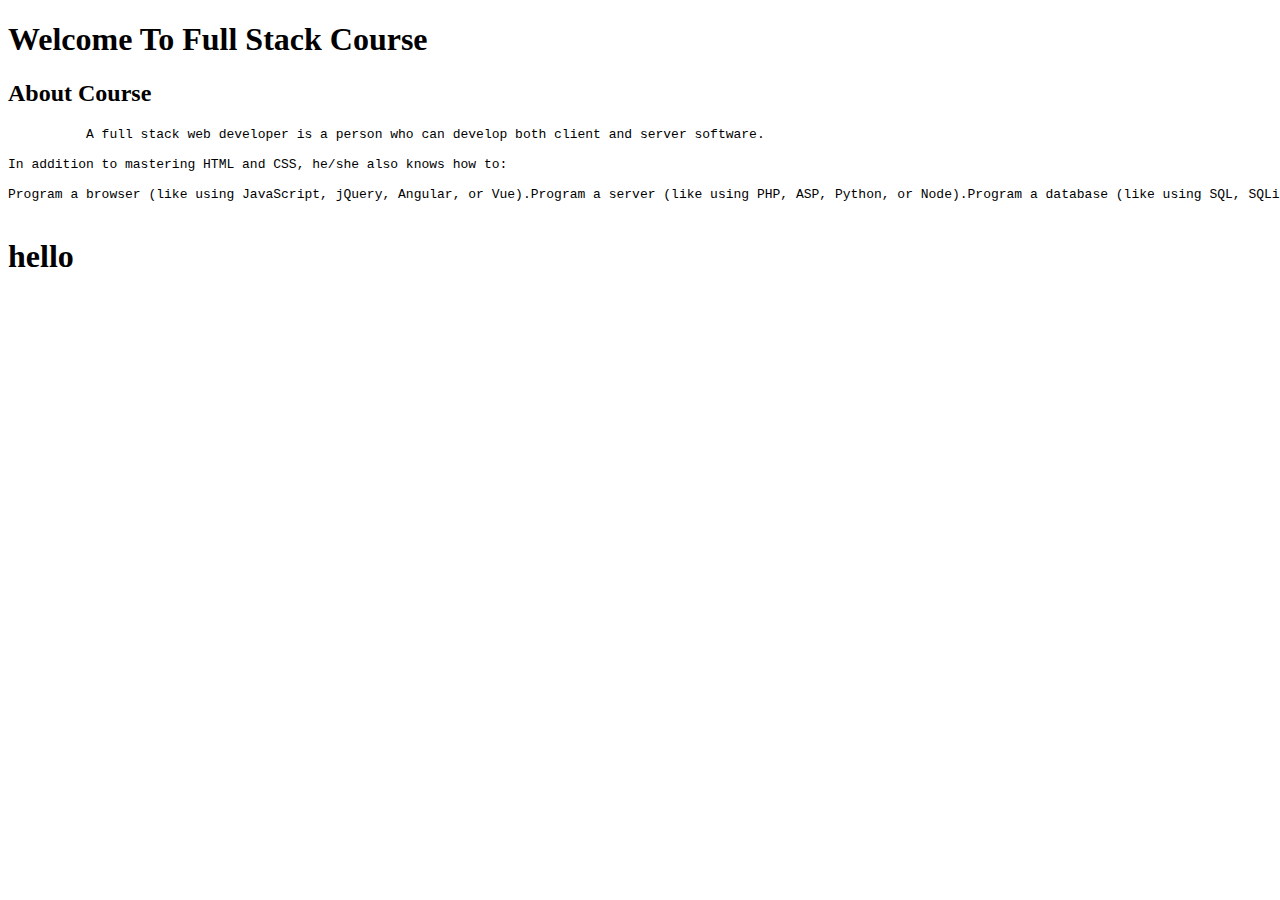
==== index.html @ 0ce8bbce "edited" ====
<!DOCTYPE html>
<html lang="en">
<head>
    <meta charset="UTF-8">
    <meta http-equiv="X-UA-Compatible" content="IE=edge">
    <meta name="viewport" content="width=device-width, initial-scale=1.0">
    <title>Assignment3</title>
</head>
<body>
    <h1>
        Welcome To Full Stack Course
    </h1>
    <h2>About Course</h2>
    <pre>
          A full stack web developer is a person who can develop both client and server software.

In addition to mastering HTML and CSS, he/she also knows how to:

Program a browser (like using JavaScript, jQuery, Angular, or Vue).Program a server (like using PHP, ASP, Python, or Node).Program a database (like using SQL, SQLite, or MongoDB)
    </pre>
    <h1>hello</h1>



    
</body>
</html>
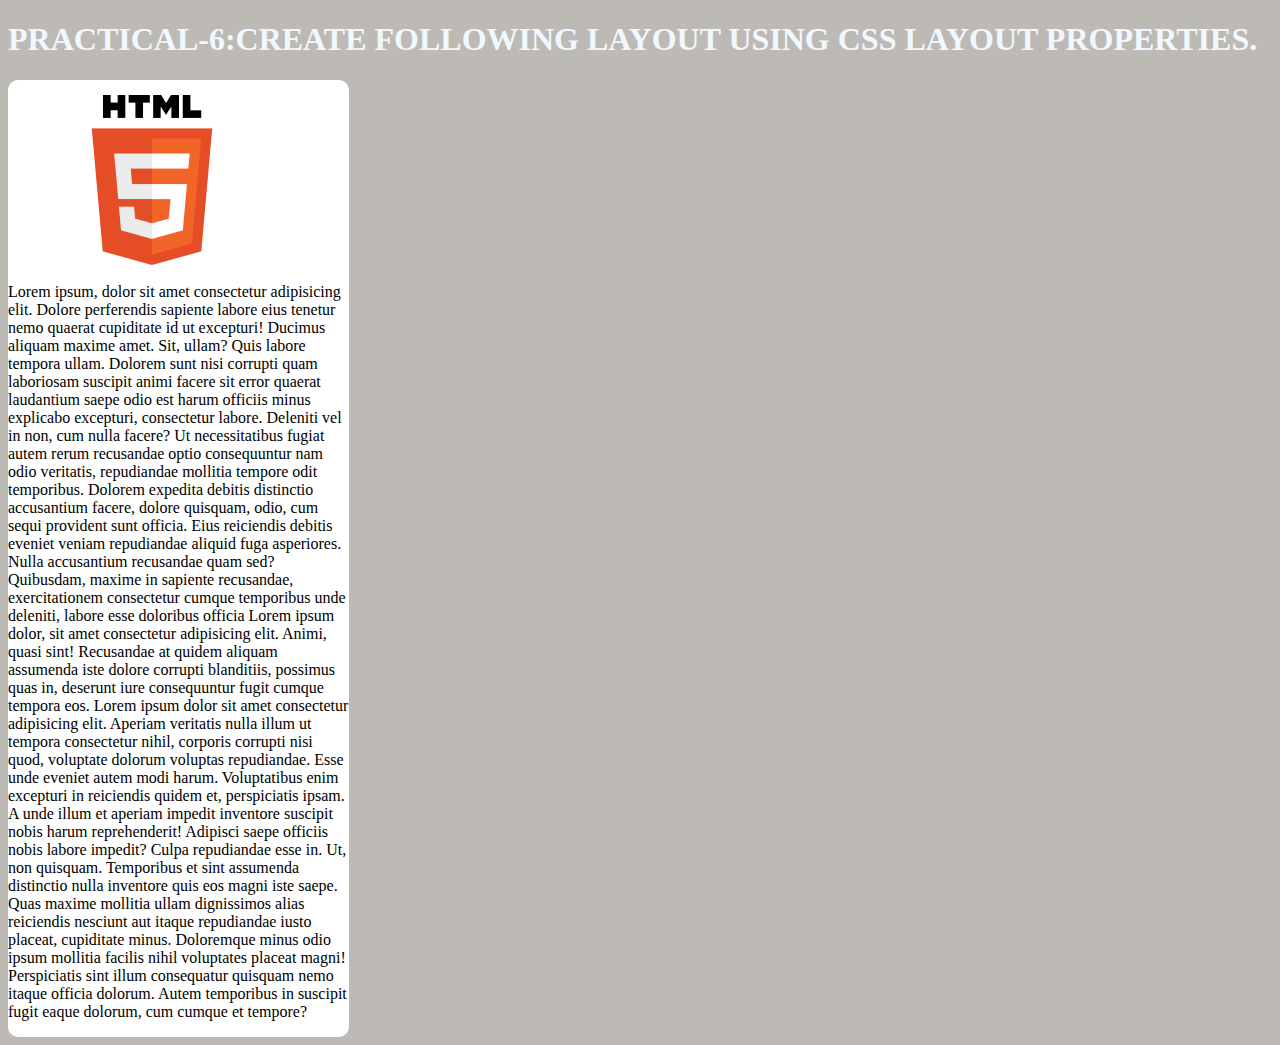
==== commit 87058029: "just a sample" ====
--- a/index.html
+++ b/index.html
@@ -4,24 +4,25 @@
     <meta charset="UTF-8">
     <meta http-equiv="X-UA-Compatible" content="IE=edge">
     <meta name="viewport" content="width=device-width, initial-scale=1.0">
-    <title>Assignment3</title>
+    <title>Assignment-6</title>
+    <link rel="stylesheet" href="index.css">
 </head>
-<body>
-    <h1>
-        Welcome To Full Stack Course
-    </h1>
-    <h2>About Course</h2>
-    <pre>
-          A full stack web developer is a person who can develop both client and server software.
+<body class="body">
+    <h1>PRACTICAL-6:CREATE FOLLOWING LAYOUT USING CSS LAYOUT PROPERTIES.</h1>
+    <div class="box1">
+        <img src="htmliamge1.png" alt="">
+        <p>Lorem ipsum, dolor sit amet consectetur adipisicing elit. Dolore perferendis sapiente labore eius tenetur nemo quaerat cupiditate id ut excepturi! Ducimus aliquam maxime amet. Sit, ullam? Quis labore tempora ullam.
+        Dolorem sunt nisi corrupti quam laboriosam suscipit animi facere sit error quaerat laudantium saepe odio est harum officiis minus explicabo excepturi, consectetur labore. Deleniti vel in non, cum nulla facere?
+        Ut necessitatibus fugiat autem rerum recusandae optio consequuntur nam odio veritatis, repudiandae mollitia tempore odit temporibus. Dolorem expedita debitis distinctio accusantium facere, dolore quisquam, odio, cum sequi provident sunt officia.
+        Eius reiciendis debitis eveniet veniam repudiandae aliquid fuga asperiores. Nulla accusantium recusandae quam sed? Quibusdam, maxime in sapiente recusandae, exercitationem consectetur cumque temporibus unde deleniti, labore esse doloribus officia </illo>
+        Lorem ipsum dolor, sit amet consectetur adipisicing elit. Animi, quasi sint! Recusandae at quidem aliquam assumenda iste dolore corrupti blanditiis, possimus quas in, deserunt iure consequuntur fugit cumque tempora eos.
+        Lorem ipsum dolor sit amet consectetur adipisicing elit. Aperiam veritatis nulla illum ut tempora consectetur nihil, corporis corrupti nisi quod, voluptate dolorum voluptas repudiandae. Esse unde eveniet autem modi harum.
+        Voluptatibus enim excepturi in reiciendis quidem et, perspiciatis ipsam. A unde illum et aperiam impedit inventore suscipit nobis harum reprehenderit! Adipisci saepe officiis nobis labore impedit? Culpa repudiandae esse in.
+        Ut, non quisquam. Temporibus et sint assumenda distinctio nulla inventore quis eos magni iste saepe. Quas maxime mollitia ullam dignissimos alias reiciendis nesciunt aut itaque repudiandae iusto placeat, cupiditate minus.
+        Doloremque minus odio ipsum mollitia facilis nihil voluptates placeat magni! Perspiciatis sint illum consequatur quisquam nemo itaque officia dolorum. Autem temporibus in suscipit fugit eaque dolorum, cum cumque et tempore?
+       </p>
 
-In addition to mastering HTML and CSS, he/she also knows how to:
-
-Program a browser (like using JavaScript, jQuery, Angular, or Vue).Program a server (like using PHP, ASP, Python, or Node).Program a database (like using SQL, SQLite, or MongoDB)
-    </pre>
-    <h1>hello</h1>
-
-
-
+    </div>
     
 </body>
 </html>--- a/index.css
+++ b/index.css
@@ -0,0 +1,15 @@
+.body{
+    background-color: rgba(182, 178, 174, 0.897);
+    color: aliceblue;
+}
+.box1{
+    background-color: white;
+    width: 27%;
+    color: black;
+    border-radius: 10px;
+    height: 20%;
+    overflow: scroll;
+}
+img{
+    margin: 15px 50px -2px 59px;
+}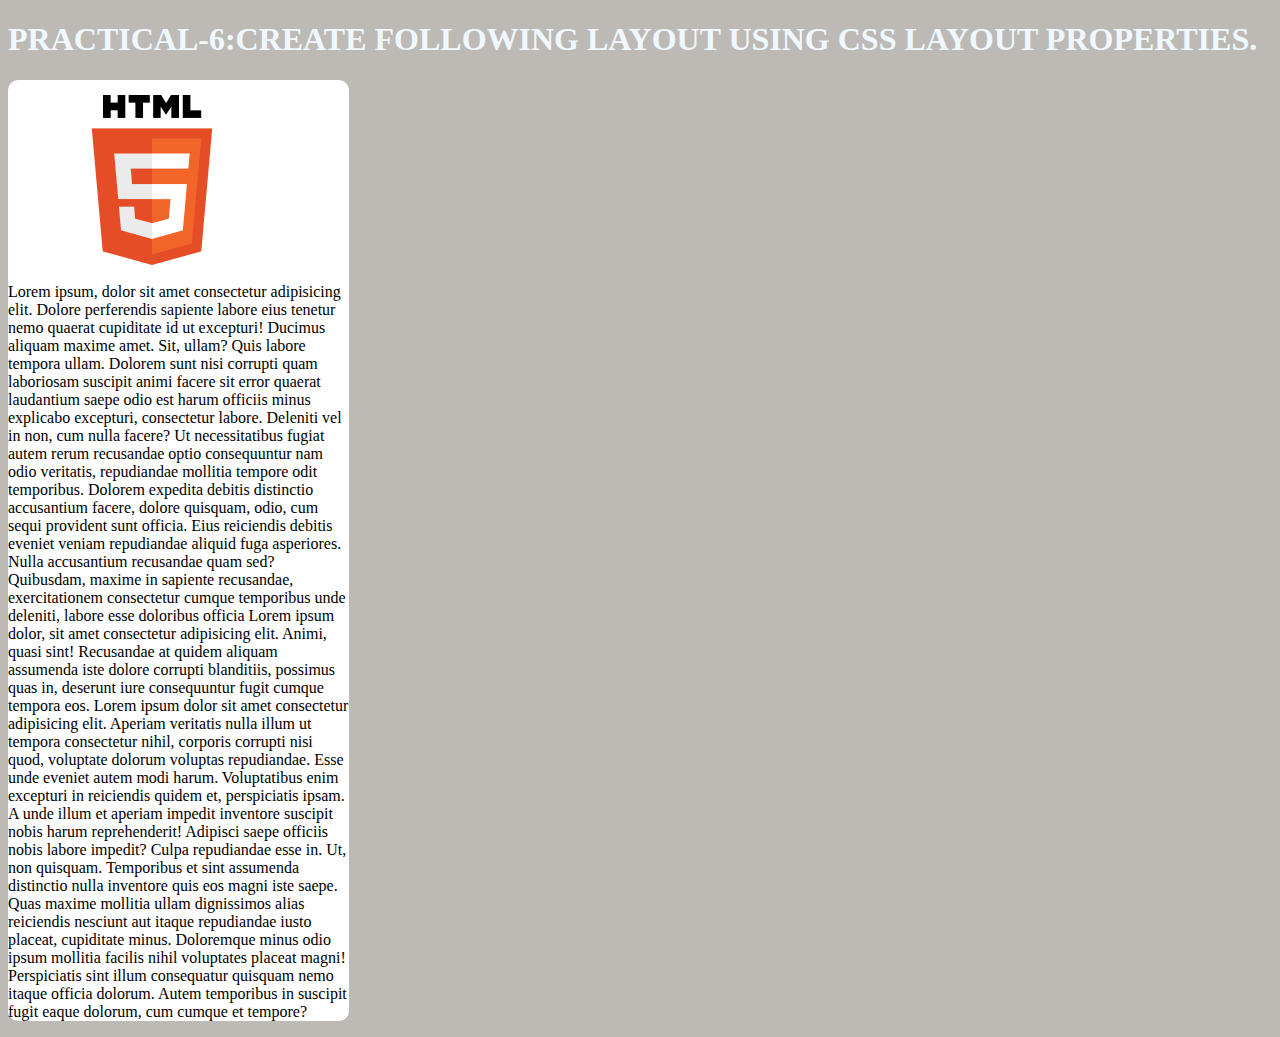
==== commit e7fa4fcc: "edited" ====
--- a/index.html
+++ b/index.html
@@ -5,7 +5,22 @@
     <meta http-equiv="X-UA-Compatible" content="IE=edge">
     <meta name="viewport" content="width=device-width, initial-scale=1.0">
     <title>Assignment-6</title>
-    <link rel="stylesheet" href="index.css">
+    <style>
+        .body{
+    background-color: rgba(182, 178, 174, 0.897);
+    color: aliceblue;
+}
+.box1{
+    background-color: white;
+    width: 27%;
+    color: black;
+    border-radius: 10px;
+    height: 20%;
+}
+img{
+    margin: 15px 50px -2px 59px;
+}
+    </style>
 </head>
 <body class="body">
     <h1>PRACTICAL-6:CREATE FOLLOWING LAYOUT USING CSS LAYOUT PROPERTIES.</h1>
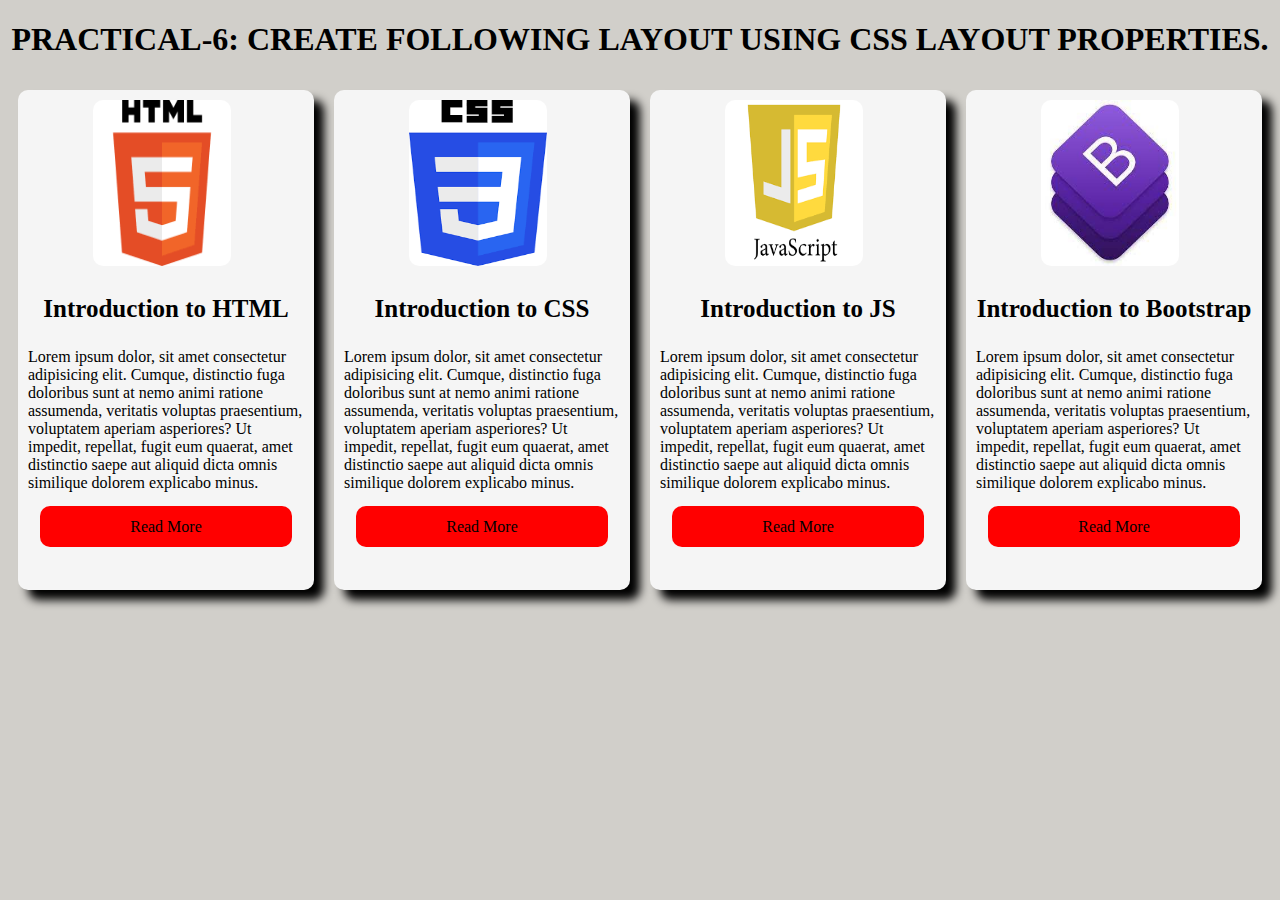
==== commit 99f73f1c: "final commit" ====
--- a/index.html
+++ b/index.html
@@ -1,43 +1,133 @@
 <!DOCTYPE html>
 <html lang="en">
-<head>
-    <meta charset="UTF-8">
-    <meta http-equiv="X-UA-Compatible" content="IE=edge">
-    <meta name="viewport" content="width=device-width, initial-scale=1.0">
-    <title>Assignment-6</title>
+  <head>
+    <meta charset="UTF-8" />
+    <meta http-equiv="X-UA-Compatible" content="IE=edge" />
+    <meta name="viewport" content="width=device-width, initial-scale=1.0" />
     <style>
-        .body{
-    background-color: rgba(182, 178, 174, 0.897);
-    color: aliceblue;
-}
-.box1{
-    background-color: white;
-    width: 27%;
-    color: black;
-    border-radius: 10px;
-    height: 20%;
-}
-img{
-    margin: 15px 50px -2px 59px;
-}
+        body{
+           background-color: rgb(209, 207, 202);
+        }
+        h1{
+            text-align: center;
+            color: black;
+            
+        }
+        h3{
+          text-align: center;
+          color:black;
+          font-size: 25px;
+        }
+        
+        .container{
+            display:flex;
+        }
+        .box{
+            width:22%;
+           
+          padding:10px;
+          border-radius: 10px;
+          margin:10px;
+          padding-bottom:15px;
+          box-shadow: 10px 10px 10px #000;
+          background-color: whitesmoke;
+         /* border: 2px solid black;*/
+          
+           
+        }
+        .box h2{
+            text-align: center;
+        }
+        .box img{
+            width: 50%;
+            border-radius: 10px;
+            height: 35%;
+            margin: 0px 70px 0px 65px;
+        }
+        
+        
+        .btn{
+            text-align: center;
+            padding:10px;
+           
+        }
+        .btn a{
+            text-decoration: none;
+            color:black;
+             background-color: red;
+            border-radius: 10px;
+            padding-top:12px;
+            padding-left:90px;
+            padding-bottom: 12px;
+            padding-right:90px;
+
+        }
+        .btn a:hover{
+            background-color: blue;
+        }
     </style>
-</head>
-<body class="body">
-    <h1>PRACTICAL-6:CREATE FOLLOWING LAYOUT USING CSS LAYOUT PROPERTIES.</h1>
-    <div class="box1">
-        <img src="htmliamge1.png" alt="">
-        <p>Lorem ipsum, dolor sit amet consectetur adipisicing elit. Dolore perferendis sapiente labore eius tenetur nemo quaerat cupiditate id ut excepturi! Ducimus aliquam maxime amet. Sit, ullam? Quis labore tempora ullam.
-        Dolorem sunt nisi corrupti quam laboriosam suscipit animi facere sit error quaerat laudantium saepe odio est harum officiis minus explicabo excepturi, consectetur labore. Deleniti vel in non, cum nulla facere?
-        Ut necessitatibus fugiat autem rerum recusandae optio consequuntur nam odio veritatis, repudiandae mollitia tempore odit temporibus. Dolorem expedita debitis distinctio accusantium facere, dolore quisquam, odio, cum sequi provident sunt officia.
-        Eius reiciendis debitis eveniet veniam repudiandae aliquid fuga asperiores. Nulla accusantium recusandae quam sed? Quibusdam, maxime in sapiente recusandae, exercitationem consectetur cumque temporibus unde deleniti, labore esse doloribus officia </illo>
-        Lorem ipsum dolor, sit amet consectetur adipisicing elit. Animi, quasi sint! Recusandae at quidem aliquam assumenda iste dolore corrupti blanditiis, possimus quas in, deserunt iure consequuntur fugit cumque tempora eos.
-        Lorem ipsum dolor sit amet consectetur adipisicing elit. Aperiam veritatis nulla illum ut tempora consectetur nihil, corporis corrupti nisi quod, voluptate dolorum voluptas repudiandae. Esse unde eveniet autem modi harum.
-        Voluptatibus enim excepturi in reiciendis quidem et, perspiciatis ipsam. A unde illum et aperiam impedit inventore suscipit nobis harum reprehenderit! Adipisci saepe officiis nobis labore impedit? Culpa repudiandae esse in.
-        Ut, non quisquam. Temporibus et sint assumenda distinctio nulla inventore quis eos magni iste saepe. Quas maxime mollitia ullam dignissimos alias reiciendis nesciunt aut itaque repudiandae iusto placeat, cupiditate minus.
-        Doloremque minus odio ipsum mollitia facilis nihil voluptates placeat magni! Perspiciatis sint illum consequatur quisquam nemo itaque officia dolorum. Autem temporibus in suscipit fugit eaque dolorum, cum cumque et tempore?
-       </p>
-
+    <title>creating cards</title>
+  </head>
+  <body>
+    <h1>PRACTICAL-6: CREATE FOLLOWING LAYOUT USING CSS LAYOUT PROPERTIES.</h1>
+    <div class="container">
+     
+      <div class="box" id="box1">
+          <img src="html.png" alt="">
+        <h3>Introduction to HTML</h3>
+        <p>
+          Lorem ipsum dolor, sit amet consectetur adipisicing elit. Cumque,
+          distinctio fuga doloribus sunt at nemo animi ratione assumenda,
+          veritatis voluptas praesentium, voluptatem aperiam asperiores? Ut
+          impedit, repellat, fugit eum quaerat, amet distinctio saepe aut
+          aliquid dicta omnis similique dolorem explicabo minus. 
+        </p>
+        <div class="btn">
+            <a href="https://pranchipandey.github.io/FullStack-Practicals/Practical5/aboutHtml.html">Read More</a>
+        </div>
+      </div>
+    <div class="box" id="box2">
+        <img src="css.png" alt="">
+        <h3>Introduction to CSS</h3>
+        <p>
+            Lorem ipsum dolor, sit amet consectetur adipisicing elit. Cumque,
+            distinctio fuga doloribus sunt at nemo animi ratione assumenda,
+            veritatis voluptas praesentium, voluptatem aperiam asperiores? Ut
+            impedit, repellat, fugit eum quaerat, amet distinctio saepe aut
+            aliquid dicta omnis similique dolorem explicabo minus.
+        </p>
+        <div class="btn">
+            <a href="https://pranchipandey.github.io/FullStack-Practicals/Practical5/aboutCss.html">Read More</a>
+        </div>
     </div>
-    
-</body>
-</html>+    <div class="box" id="box3">
+        <img src="js.png" alt="">
+        <h3>Introduction to JS</h3>
+        <p>
+            Lorem ipsum dolor, sit amet consectetur adipisicing elit. Cumque,
+            distinctio fuga doloribus sunt at nemo animi ratione assumenda,
+            veritatis voluptas praesentium, voluptatem aperiam asperiores? Ut
+            impedit, repellat, fugit eum quaerat, amet distinctio saepe aut
+            aliquid dicta omnis similique dolorem explicabo minus.
+        </p>
+        <div class="btn">
+            <a href="https://pranchipandey.github.io/FullStack-Practicals/Practical5/aboutJs.html">Read More</a>
+        </div>
+    </div>
+    <div class="box" id="box4">
+        <img src="bootstrap.jpg" alt="">
+        <h3>Introduction to Bootstrap</h3>
+        <p>
+            Lorem ipsum dolor, sit amet consectetur adipisicing elit. Cumque,
+            distinctio fuga doloribus sunt at nemo animi ratione assumenda,
+            veritatis voluptas praesentium, voluptatem aperiam asperiores? Ut
+            impedit, repellat, fugit eum quaerat, amet distinctio saepe aut
+            aliquid dicta omnis similique dolorem explicabo minus.
+        </p>
+        <div class="btn">
+            <a href="https://pranchipandey.github.io/FullStack-Practicals/Practical5/bootstrap.html">Read More</a>
+        </div>
+    </div>
+    </div>
+  </body>
+</html>
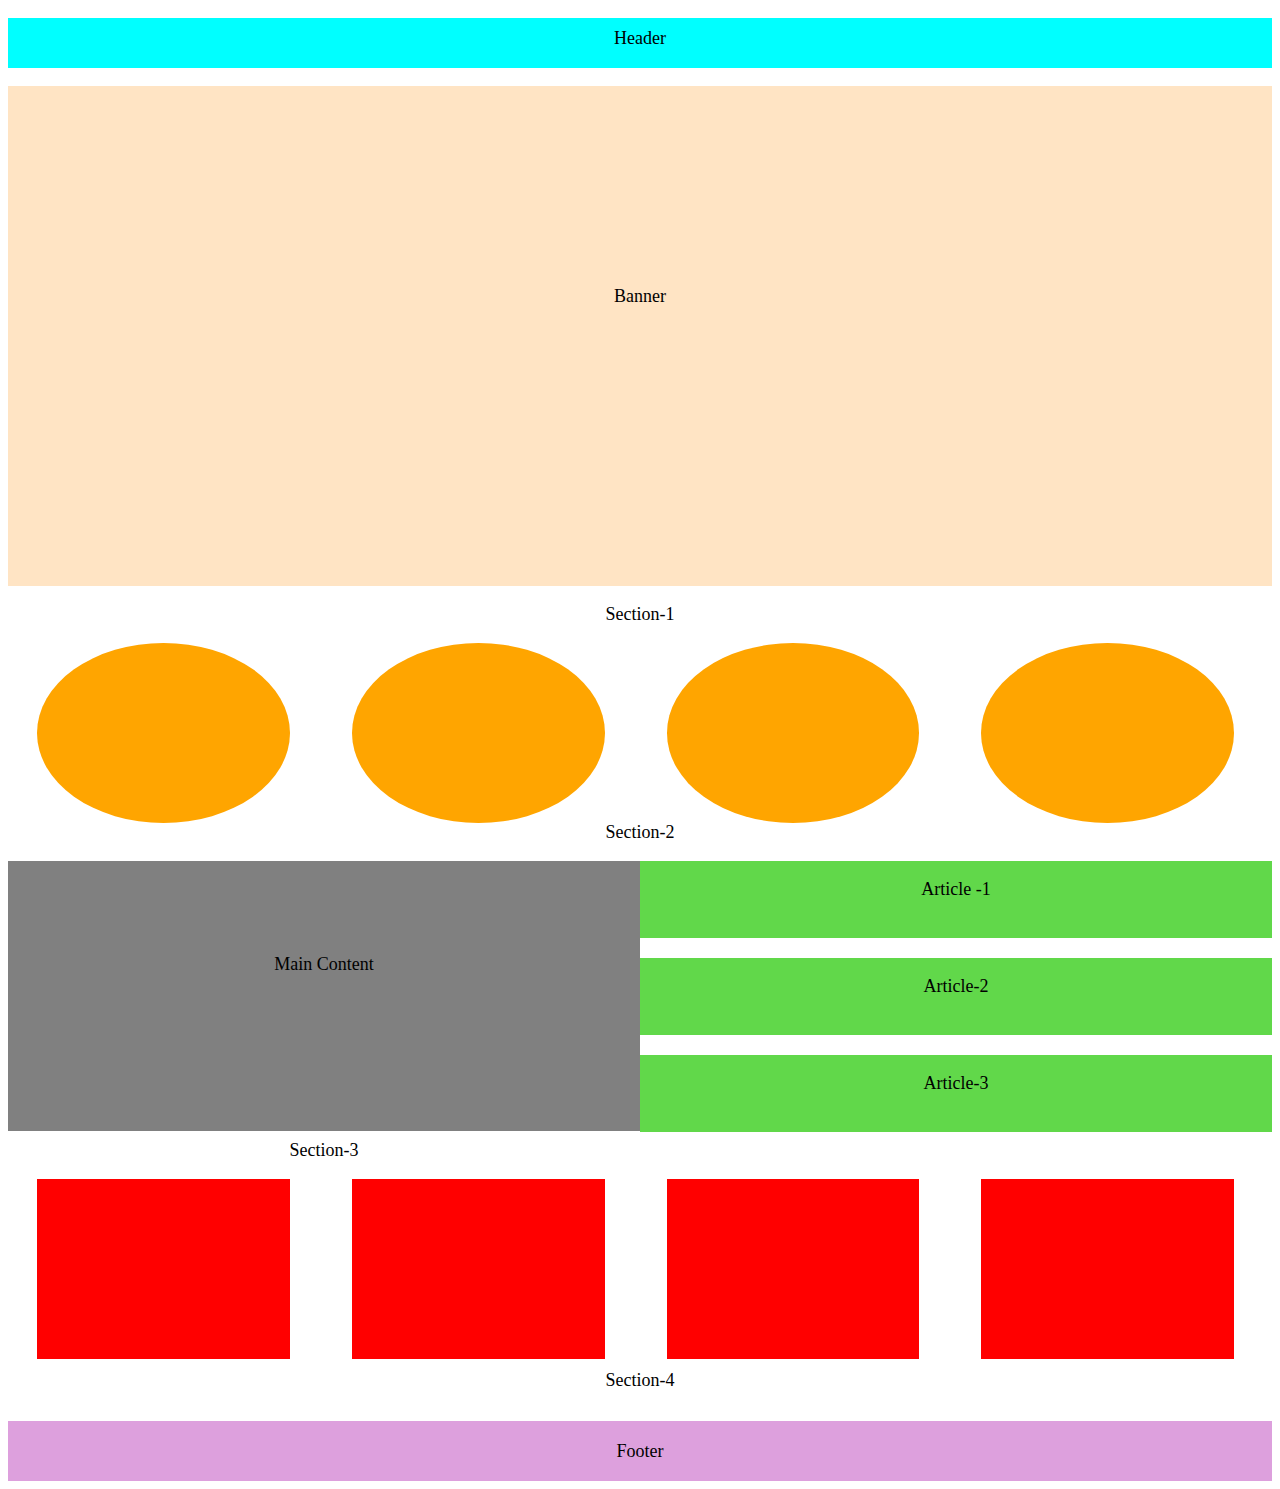
==== commit 94ef118a: "assignment-7" ====
--- a/index.html
+++ b/index.html
@@ -1,133 +1,165 @@
 <!DOCTYPE html>
-<html lang="en">
-  <head>
-    <meta charset="UTF-8" />
-    <meta http-equiv="X-UA-Compatible" content="IE=edge" />
-    <meta name="viewport" content="width=device-width, initial-scale=1.0" />
-    <style>
-        body{
-           background-color: rgb(209, 207, 202);
-        }
-        h1{
-            text-align: center;
-            color: black;
+<html>
+    <head>
+        <meta name="viewport" content="width=device-width, initial-scale=1.0">
+        <title>
+            practical-7
+        </title>
+        <style>
+            *k{margin: 0;padding: 0;border: 0;}
+            .header{
+                height: 50px;
+                width: auto;
+                background-color: aqua;
+                
+            }
+            .header p{
+                text-align: center;
+                vertical-align: middle;
+                padding-top: 10px;
+                font-size: large;
+            }
+            .banner{
+                height: 500px;
+                background-color: bisque;
+            }
+            .banner p{
+                font-size: large;
+                text-align: center;
+                vertical-align: middle;
+                padding-top: 200px;
+            }
+            .section-1{
+                
+                height: 200px; 
+            }
+            .section-1 p{
+                font-size: large;
+                text-align: center;
+                vertical-align: middle;
+                
+            }
+            .section-2{
+                width:auto;
+                height: 300px;
+                
+            }
+            .section-2 p{
+                font-size: large;
+                text-align: center;
+                vertical-align: middle;
+                
+            }
+            .section-3{
+                
+                height: 200px; 
+            }
+            .section-3 p{
+                font-size: large;
+                text-align: center;
+                vertical-align: middle;
+                
+            }
+           
+            .section p{
+                margin-top: 30px;
+                font-size: large;
+                text-align: center;
+                vertical-align: middle;
+                
+            }
+            .box{
+                height: 90%;
+                width:20%;
+                display: inline-block;
+                margin-left: 29px;
+                margin-right: 29px;
+                background-color:red;
+            }
+            .col{
+                height: 90%;
+                width:20%;
+                border-radius: 69%;
+                background-color:orange;
+                display: inline-block;
+                margin-left: 29px;
+                margin-right: 29px;
+                
+            }
+            .content{
+               
+                background-color: grey;
+                height: 90%;
+                width: 50%;
+                float: left;
+                
+            }
+            .content p{
+                font-size: large;
+                text-align: center;
+                vertical-align: middle;
+                padding-top: 75px;
+            }
+            .article{
+                
+                margin-bottom: 20px;
+                float: right;
+                height: 77px;
+                width: 50%;
+                background-color: rgb(97, 216, 74);
+            }
+            .footer{
+                height: 60px;
+                background-color: plum;
+            }
+            .footer p{
+                font-size: large;
+                text-align: center;
+                vertical-align: middle;
+                padding-top: 20px;
+            }
             
-        }
-        h3{
-          text-align: center;
-          color:black;
-          font-size: 25px;
-        }
-        
-        .container{
-            display:flex;
-        }
-        .box{
-            width:22%;
-           
-          padding:10px;
-          border-radius: 10px;
-          margin:10px;
-          padding-bottom:15px;
-          box-shadow: 10px 10px 10px #000;
-          background-color: whitesmoke;
-         /* border: 2px solid black;*/
-          
-           
-        }
-        .box h2{
-            text-align: center;
-        }
-        .box img{
-            width: 50%;
-            border-radius: 10px;
-            height: 35%;
-            margin: 0px 70px 0px 65px;
-        }
-        
-        
-        .btn{
-            text-align: center;
-            padding:10px;
-           
-        }
-        .btn a{
-            text-decoration: none;
-            color:black;
-             background-color: red;
-            border-radius: 10px;
-            padding-top:12px;
-            padding-left:90px;
-            padding-bottom: 12px;
-            padding-right:90px;
-
-        }
-        .btn a:hover{
-            background-color: blue;
-        }
-    </style>
-    <title>creating cards</title>
-  </head>
-  <body>
-    <h1>PRACTICAL-6: CREATE FOLLOWING LAYOUT USING CSS LAYOUT PROPERTIES.</h1>
-    <div class="container">
-     
-      <div class="box" id="box1">
-          <img src="html.png" alt="">
-        <h3>Introduction to HTML</h3>
-        <p>
-          Lorem ipsum dolor, sit amet consectetur adipisicing elit. Cumque,
-          distinctio fuga doloribus sunt at nemo animi ratione assumenda,
-          veritatis voluptas praesentium, voluptatem aperiam asperiores? Ut
-          impedit, repellat, fugit eum quaerat, amet distinctio saepe aut
-          aliquid dicta omnis similique dolorem explicabo minus. 
-        </p>
-        <div class="btn">
-            <a href="https://pranchipandey.github.io/FullStack-Practicals/Practical5/aboutHtml.html">Read More</a>
+            
+            
+        </style>
+    </head>
+    <body>
+        <div class="container">
+          <div class="header">
+              <p>Header</p></div>
+            <div class="banner">
+               <p>Banner</p>
+            </div>
+            <div class="section-1"> 
+              <p>Section-1</p>
+            
+                <div class="col"></div>
+                <div class="col"></div>
+                <div class="col"></div>
+                <div class="col"></div>
+              </div>
+              <div class="section-2"> 
+                <p>Section-2</p>
+                <div class="content"><p>Main Content</p></div>
+                <div class="article"><p>Article -1</p></div>
+                <div class="article"><p>Article-2</p></div>
+                <div class="article"><p>Article-3</p></div>
+            </div>
+            <div class="section-3"> 
+                <p>Section-3</p>
+              
+                  <div class="box"></div>
+                  <div class="box"></div>
+                  <div class="box"></div>
+                  <div class="box"></div>
+                </div>
+                
         </div>
-      </div>
-    <div class="box" id="box2">
-        <img src="css.png" alt="">
-        <h3>Introduction to CSS</h3>
-        <p>
-            Lorem ipsum dolor, sit amet consectetur adipisicing elit. Cumque,
-            distinctio fuga doloribus sunt at nemo animi ratione assumenda,
-            veritatis voluptas praesentium, voluptatem aperiam asperiores? Ut
-            impedit, repellat, fugit eum quaerat, amet distinctio saepe aut
-            aliquid dicta omnis similique dolorem explicabo minus.
-        </p>
-        <div class="btn">
-            <a href="https://pranchipandey.github.io/FullStack-Practicals/Practical5/aboutCss.html">Read More</a>
+        <div class="section">
+            <p>Section-4</p>
+            <div class="footer">
+                <p>Footer</p>
+            </div>
         </div>
-    </div>
-    <div class="box" id="box3">
-        <img src="js.png" alt="">
-        <h3>Introduction to JS</h3>
-        <p>
-            Lorem ipsum dolor, sit amet consectetur adipisicing elit. Cumque,
-            distinctio fuga doloribus sunt at nemo animi ratione assumenda,
-            veritatis voluptas praesentium, voluptatem aperiam asperiores? Ut
-            impedit, repellat, fugit eum quaerat, amet distinctio saepe aut
-            aliquid dicta omnis similique dolorem explicabo minus.
-        </p>
-        <div class="btn">
-            <a href="https://pranchipandey.github.io/FullStack-Practicals/Practical5/aboutJs.html">Read More</a>
-        </div>
-    </div>
-    <div class="box" id="box4">
-        <img src="bootstrap.jpg" alt="">
-        <h3>Introduction to Bootstrap</h3>
-        <p>
-            Lorem ipsum dolor, sit amet consectetur adipisicing elit. Cumque,
-            distinctio fuga doloribus sunt at nemo animi ratione assumenda,
-            veritatis voluptas praesentium, voluptatem aperiam asperiores? Ut
-            impedit, repellat, fugit eum quaerat, amet distinctio saepe aut
-            aliquid dicta omnis similique dolorem explicabo minus.
-        </p>
-        <div class="btn">
-            <a href="https://pranchipandey.github.io/FullStack-Practicals/Practical5/bootstrap.html">Read More</a>
-        </div>
-    </div>
-    </div>
-  </body>
-</html>
+    </body>
+</html>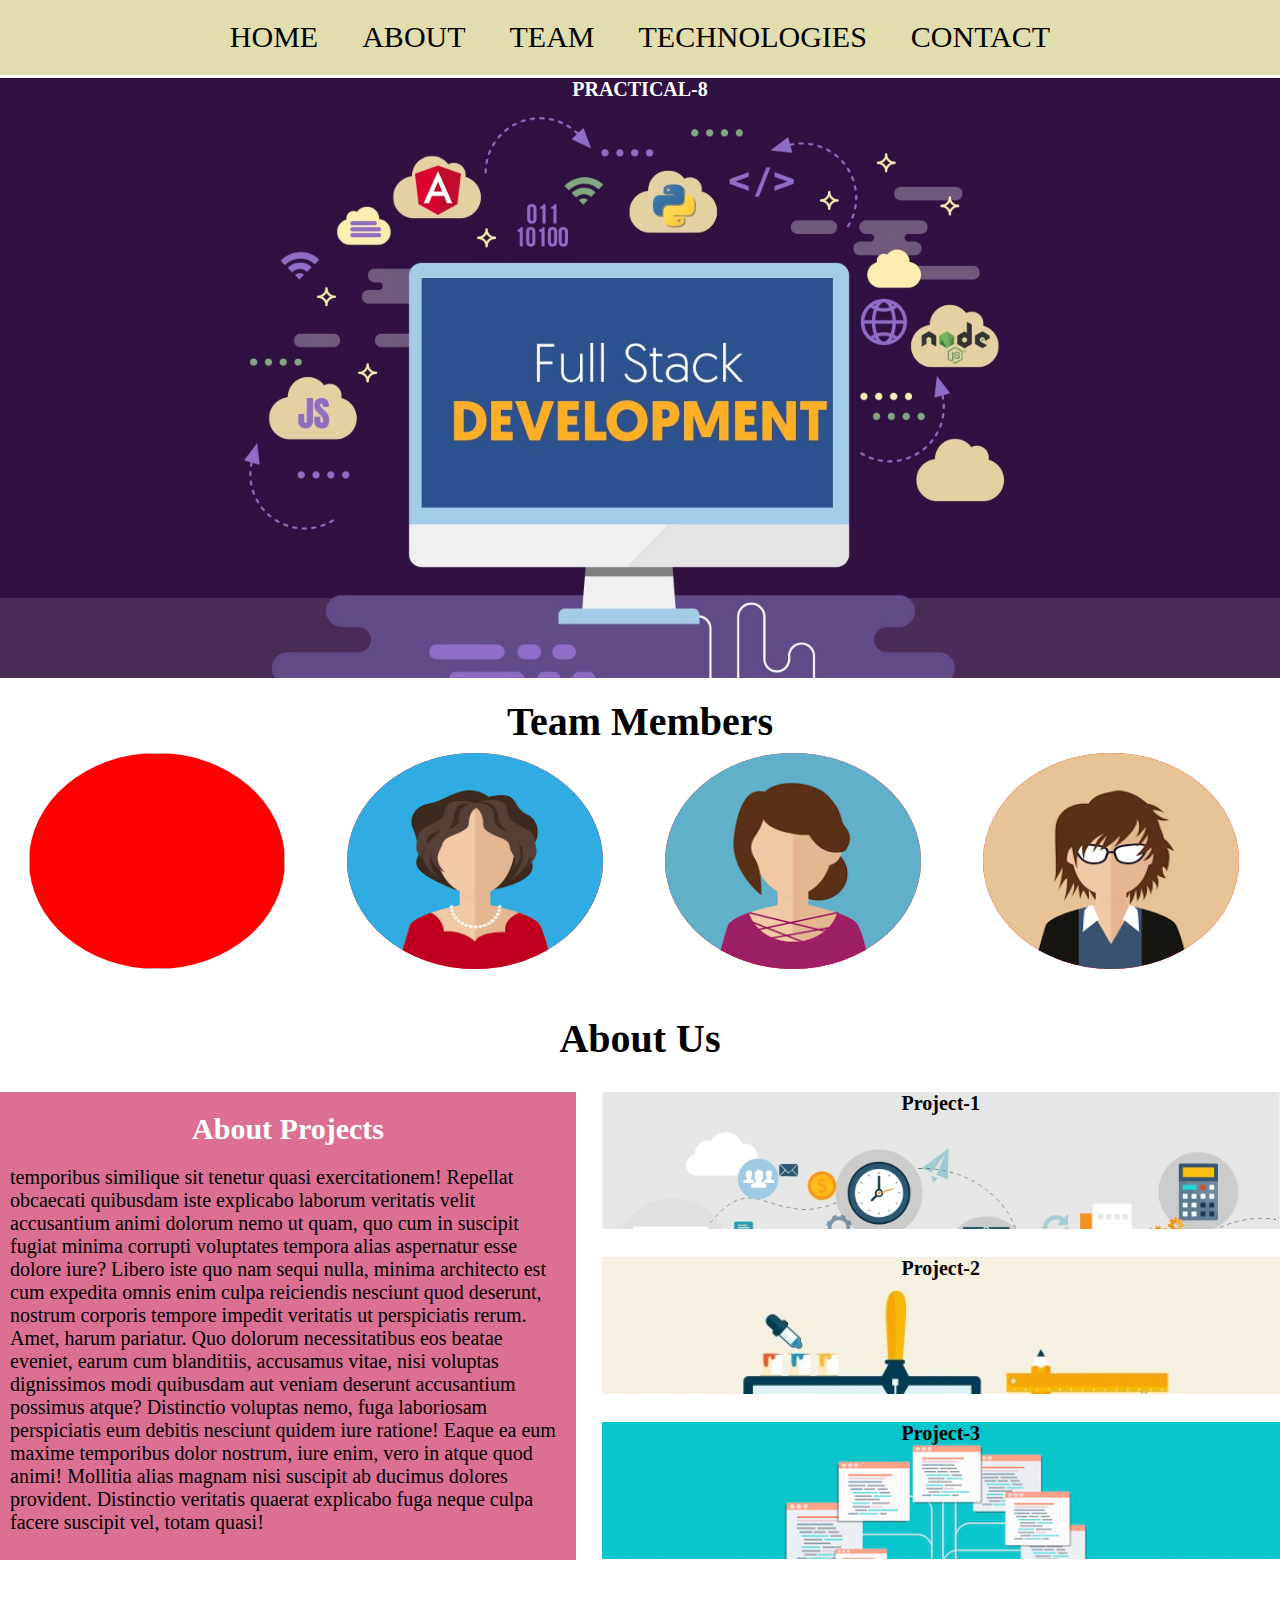
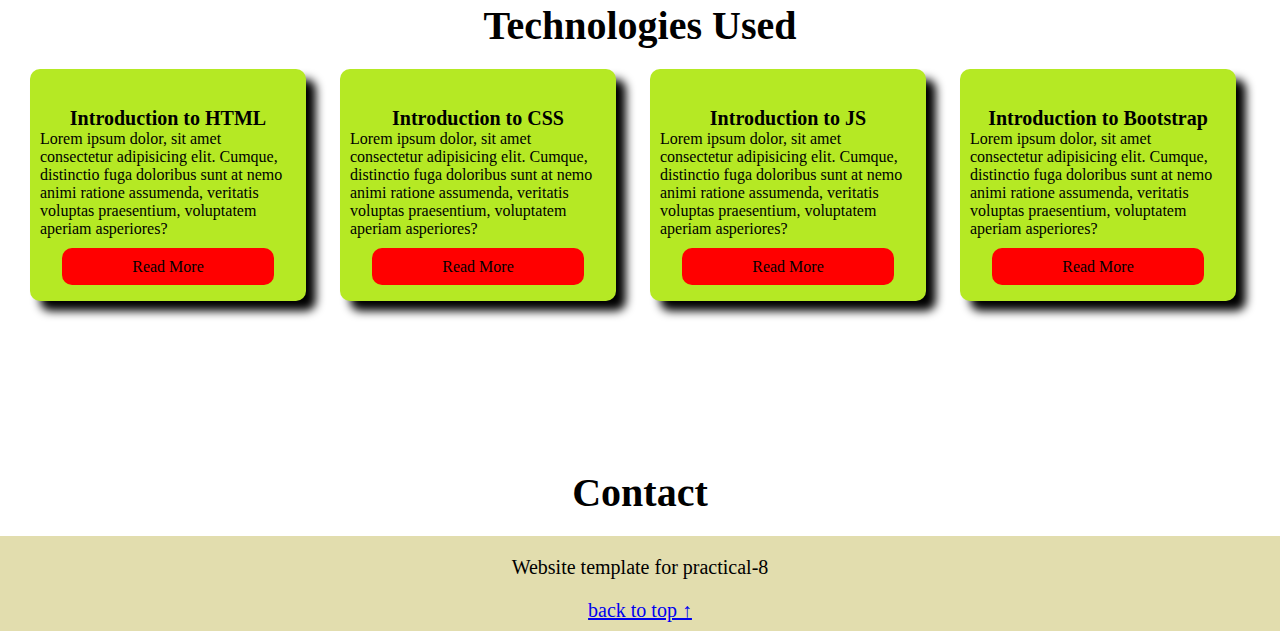
==== commit 19f4c224: "assignment8" ====
--- a/index.html
+++ b/index.html
@@ -1,165 +1,141 @@
 <!DOCTYPE html>
-<html>
-    <head>
-        <meta name="viewport" content="width=device-width, initial-scale=1.0">
-        <title>
-            practical-7
-        </title>
-        <style>
-            *k{margin: 0;padding: 0;border: 0;}
-            .header{
-                height: 50px;
-                width: auto;
-                background-color: aqua;
+<html lang="en">
+
+<head>
+    <meta charset="UTF-8">
+    <meta http-equiv="X-UA-Compatible" content="IE=edge">
+    <meta name="viewport" content="width=device-width, initial-scale=1.0">
+    <link rel="stylesheet" href="style.css">
+    <title>Practical 8</title>
+</head>
+
+<body>
+    <div class="container">
+        <div class="header">
+            <ul>
+            <li><a href="#">HOME</a></li>
+            <li><a href="#about">ABOUT</a></li>
+            <li><a href="#team">TEAM</a></li>
+            <li><a href="#technology">TECHNOLOGIES</a></li>
+            <li><a href="#contact">CONTACT</a></li>
+            </ul>
+        </div>
+        <div class="banner">
+          <h3>PRACTICAL-8</h3>
+        </div>
+        <h3 class="head">Team Members</h3>
+        <div class="section1" id="team">
+           
+            <div class="circle">
+                <img src="comhd.jpg" alt="">
+            </div>
+            <div class="circle">
+                <img src="./img2.png" alt="">
+            </div>
+            <div class="circle">
+                <img src="img3.png" alt="">
+            </div>
+            <div class="circle">
+                <img src="./img4.png" alt="">
+            </div>
+
+        </div>
+        <h3 class="head">About Us</h3>
+        <div class="section2" id="about">
+           
+            <div class="left">
+                <h3>About Projects</h3>
+                <p>temporibus similique sit tenetur quasi exercitationem! Repellat obcaecati quibusdam iste explicabo laborum veritatis
+                velit accusantium animi dolorum nemo ut quam, quo cum in suscipit fugiat minima corrupti voluptates tempora alias
+                aspernatur esse dolore iure? Libero iste quo nam sequi nulla, minima architecto est cum expedita omnis enim culpa
+                reiciendis nesciunt quod deserunt, nostrum corporis tempore impedit veritatis ut perspiciatis rerum. Amet, harum
+                pariatur. Quo dolorum necessitatibus eos beatae eveniet, earum cum blanditiis, accusamus vitae, nisi voluptas
+                dignissimos modi quibusdam aut veniam deserunt accusantium possimus atque? Distinctio voluptas nemo, fuga laboriosam
+                perspiciatis eum debitis nesciunt quidem iure ratione! Eaque ea eum maxime temporibus dolor nostrum, iure enim, vero in
+                atque quod animi! Mollitia alias magnam nisi suscipit ab ducimus dolores provident. Distinctio veritatis quaerat
+                explicabo fuga neque culpa facere suscipit vel, totam quasi!
                 
-            }
-            .header p{
-                text-align: center;
-                vertical-align: middle;
-                padding-top: 10px;
-                font-size: large;
-            }
-            .banner{
-                height: 500px;
-                background-color: bisque;
-            }
-            .banner p{
-                font-size: large;
-                text-align: center;
-                vertical-align: middle;
-                padding-top: 200px;
-            }
-            .section-1{
-                
-                height: 200px; 
-            }
-            .section-1 p{
-                font-size: large;
-                text-align: center;
-                vertical-align: middle;
-                
-            }
-            .section-2{
-                width:auto;
-                height: 300px;
-                
-            }
-            .section-2 p{
-                font-size: large;
-                text-align: center;
-                vertical-align: middle;
-                
-            }
-            .section-3{
-                
-                height: 200px; 
-            }
-            .section-3 p{
-                font-size: large;
-                text-align: center;
-                vertical-align: middle;
-                
-            }
-           
-            .section p{
-                margin-top: 30px;
-                font-size: large;
-                text-align: center;
-                vertical-align: middle;
-                
-            }
-            .box{
-                height: 90%;
-                width:20%;
-                display: inline-block;
-                margin-left: 29px;
-                margin-right: 29px;
-                background-color:red;
-            }
-            .col{
-                height: 90%;
-                width:20%;
-                border-radius: 69%;
-                background-color:orange;
-                display: inline-block;
-                margin-left: 29px;
-                margin-right: 29px;
-                
-            }
-            .content{
-               
-                background-color: grey;
-                height: 90%;
-                width: 50%;
-                float: left;
-                
-            }
-            .content p{
-                font-size: large;
-                text-align: center;
-                vertical-align: middle;
-                padding-top: 75px;
-            }
-            .article{
-                
-                margin-bottom: 20px;
-                float: right;
-                height: 77px;
-                width: 50%;
-                background-color: rgb(97, 216, 74);
-            }
-            .footer{
-                height: 60px;
-                background-color: plum;
-            }
-            .footer p{
-                font-size: large;
-                text-align: center;
-                vertical-align: middle;
-                padding-top: 20px;
-            }
+        
+</p>
+            </div>
+            <div class="right">
+                <div class="article" id="p1">
+                    <h6>Project-1</h6>
+                    
+                    
+                </div>
+                <div class="article" id="p2">
+                    <h6>Project-2</h6>
+                 
+                </div>
+                <div class="article" id="p3">
+                    <h6>Project-3</h6>
+             
+                </div>
+            </div>
+        </div>
+        <h3 class="head">Technologies Used</h3>
+        <div class="section3" id="technology">
+          
             
-            
-            
-        </style>
-    </head>
-    <body>
-        <div class="container">
-          <div class="header">
-              <p>Header</p></div>
-            <div class="banner">
-               <p>Banner</p>
-            </div>
-            <div class="section-1"> 
-              <p>Section-1</p>
-            
-                <div class="col"></div>
-                <div class="col"></div>
-                <div class="col"></div>
-                <div class="col"></div>
-              </div>
-              <div class="section-2"> 
-                <p>Section-2</p>
-                <div class="content"><p>Main Content</p></div>
-                <div class="article"><p>Article -1</p></div>
-                <div class="article"><p>Article-2</p></div>
-                <div class="article"><p>Article-3</p></div>
-            </div>
-            <div class="section-3"> 
-                <p>Section-3</p>
-              
-                  <div class="box"></div>
-                  <div class="box"></div>
-                  <div class="box"></div>
-                  <div class="box"></div>
+                <div class="box" id="box1">
+                    <img src="HTML.png" alt="">
+                    <h4>Introduction to HTML</h4>
+                    <p>
+                        Lorem ipsum dolor, sit amet consectetur adipisicing elit. Cumque,
+                        distinctio fuga doloribus sunt at nemo animi ratione assumenda,
+                        veritatis voluptas praesentium, voluptatem aperiam asperiores? 
+                    </p>
+                    <div class="btn">
+                        <a href="https://riyasharma18.github.io/about-html/">Read More</a>
+                    </div>
+                </div>
+                <div class="box" id="box2">
+                    <img src="CSS.png" alt="">
+                    <h4>Introduction to CSS</h4>
+                    <p>
+                        Lorem ipsum dolor, sit amet consectetur adipisicing elit. Cumque,
+                        distinctio fuga doloribus sunt at nemo animi ratione assumenda,
+                        veritatis voluptas praesentium, voluptatem aperiam asperiores? 
+                    </p>
+                    <div class="btn">
+                        <a href="https://riyasharma18.github.io/about-css/">Read More</a>
+                    </div>
+                </div>
+                <div class="box" id="box3">
+                    <img src="JS.png" alt="">
+                    <h4>Introduction to JS</h4>
+                    <p>
+                        Lorem ipsum dolor, sit amet consectetur adipisicing elit. Cumque,
+                        distinctio fuga doloribus sunt at nemo animi ratione assumenda,
+                        veritatis voluptas praesentium, voluptatem aperiam asperiores?
+                    </p>
+                    <div class="btn">
+                        <a href="https://riyasharma18.github.io/about-js/">Read More</a>
+                    </div>
+                </div>
+                <div class="box" id="box4">
+                    <img src="BOOTSTRAP.jpg" alt="">
+                    <h4>Introduction to Bootstrap</h4>
+                    <p>
+                        Lorem ipsum dolor, sit amet consectetur adipisicing elit. Cumque,
+                        distinctio fuga doloribus sunt at nemo animi ratione assumenda,
+                        veritatis voluptas praesentium, voluptatem aperiam asperiores? 
+                    </p>
+                    <div class="btn">
+                        <a href="https://riyasharma18.github.io/about-bs/">Read More</a>
+                    </div>
                 </div>
                 
         </div>
-        <div class="section">
-            <p>Section-4</p>
-            <div class="footer">
-                <p>Footer</p>
-            </div>
+        <h3 class="head">Contact</h3>
+        <div class="section4" id="contact">
+           <p>Website template for practical-8</p>
+          <p><a href="#">back to top ↑</a></p>
+         
         </div>
-    </body>
+
+    </div>
+</body>
+
 </html>--- a/style.css
+++ b/style.css
@@ -0,0 +1,214 @@
+*{
+    padding:0;
+    margin:0;
+}
+.container{
+    /* width: 1230px; */
+    /* border: 2px solid black; */
+    /* margin:auto; */
+    /* padding:20px; */
+}
+.header{
+    width:100%;
+    height:75px;
+    background-color:rgb(226, 221, 174);
+    margin-bottom:10px;
+   position:fixed;
+   top: 0;
+   display:flex;
+   justify-content: center;
+
+}
+
+.header ul{
+   
+   text-align:center;
+   list-style-type: none;
+}
+.header ul li{
+    display: inline-block;
+    justify-content: center;
+    padding:20px;
+
+}
+.header ul li a{
+    font-size:30px;
+    text-decoration: none;
+    color:black;
+}
+.header ul li:hover{
+    background-color: rgb(245, 236, 236);
+}
+.banner{
+    margin-top: 78px;
+    width:100%;
+    height:600px;
+    background-image: url(banner1.jpeg);
+    background-repeat: no-repeat;
+    background-size: cover;
+    margin-bottom:20px;
+}
+.banner h3{
+  
+    text-align:center;
+    font-size: 20px;
+    color:white;
+
+   
+}
+.section1{
+ width:100%;
+    height:270px;
+    background-color: fff;
+}
+.head{
+    text-align:center;
+    font-size: 40px;
+   
+    
+
+}
+.section2{
+    width:100%;
+    height:520px;
+    background-color: fff;
+    margin-top:10px;
+    margin-bottom:10px;
+}
+.section2 h3{
+    text-align:center;
+    font-size: 25px;
+    padding-bottom:10px;
+
+}
+.section3{
+    width:100%;
+    height:360px;
+    background-color: white;
+    margin-bottom: 60px;
+}
+.section3 h4{
+     text-align:center;
+    font-size: 20px;
+    padding-top:10px;
+    
+
+}
+.section4{
+    margin-top:20px;
+    width:100%;
+    height:95px;
+    background-color: rgb(226, 221, 174);
+}
+.footer{
+    text-align:center;
+    font-size: 25px;
+    padding-bottom:10px;
+
+}
+
+.section4 p{
+     text-align:center;
+    font-size: 20px;
+    padding-top:20px;
+    
+}
+
+.circle{
+    width:20%;
+    height:80%;
+    background-color: red;
+    border-radius: 60%;
+    display:inline-block;
+    margin-top:8px;
+    margin-left:29px;
+    margin-right:29px;
+}
+.circle img{
+    width:100%;
+    height:100%;
+     border-radius: 60%;
+}
+.left{
+      width: 45%;
+    height: 90%;
+    background-color: palevioletred;
+    float: left;
+    margin-top: 20px;
+}
+.left h3{
+    margin-top: 20px;
+    font-size:30px;
+    color: white;
+}
+.left p{
+    padding: 10px;
+    font-size:20px;
+}
+.right{
+     margin-top: 20px;
+    width: 53%;
+    height: 94%;
+    
+    background-color: fff;
+    float:right;
+}
+#p1{
+    background-image: url(project1.jpg);
+    background-size: cover;
+}
+#p2{
+     background-image: url(project2.jpeg);
+    background-size: cover;
+}
+#p3{
+     background-image: url(Project3.jpg);
+    background-size: cover;
+}
+.article{
+    width:100%;
+    height:28%;
+    background-color: rosybrown;
+    margin-bottom:28px;
+}
+.article h6{
+    text-align: center;
+    
+    color: black;
+    font-size: 20px;
+}
+.box{
+    margin-top: 20px;
+         width:20%; 
+          padding:10px;
+          border-radius: 10px;
+          margin-left:30px;
+          padding-bottom:15px;
+          box-shadow: 10px 10px 10px #000;
+          display: inline-block;
+          background-color:rgb(181, 233, 36);
+        
+}
+ .box img{
+            width: 100%;
+            border-radius: 10px;
+ }
+ .box p{
+     margin-bottom: 10px;
+ }
+ .btn{
+            text-align: center;
+            padding:10px;
+           
+        }
+        .btn a{
+            text-decoration: none;
+            color:black;
+            background-color: red;
+            border-radius: 10px;
+            padding-top:10px;
+            padding-left:70px;
+            padding-bottom: 10px;
+            padding-right:70px;
+
+        }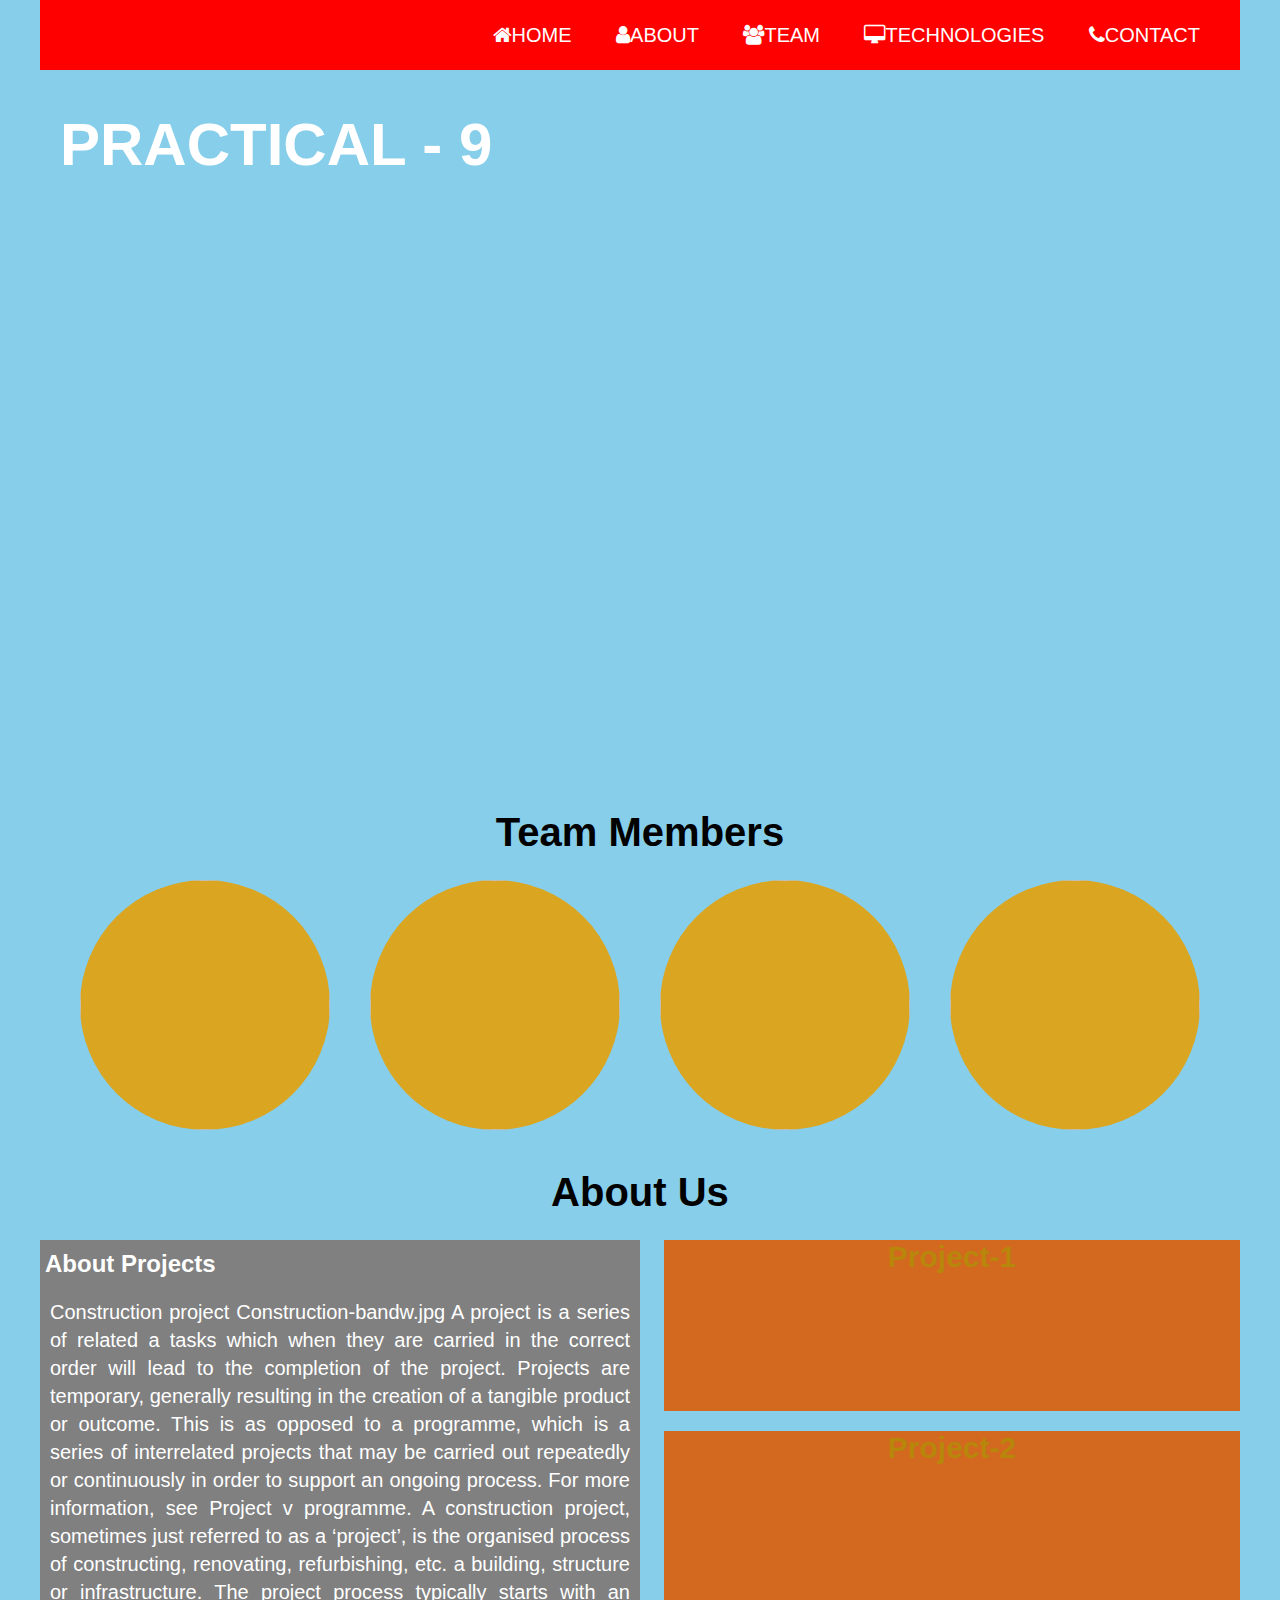
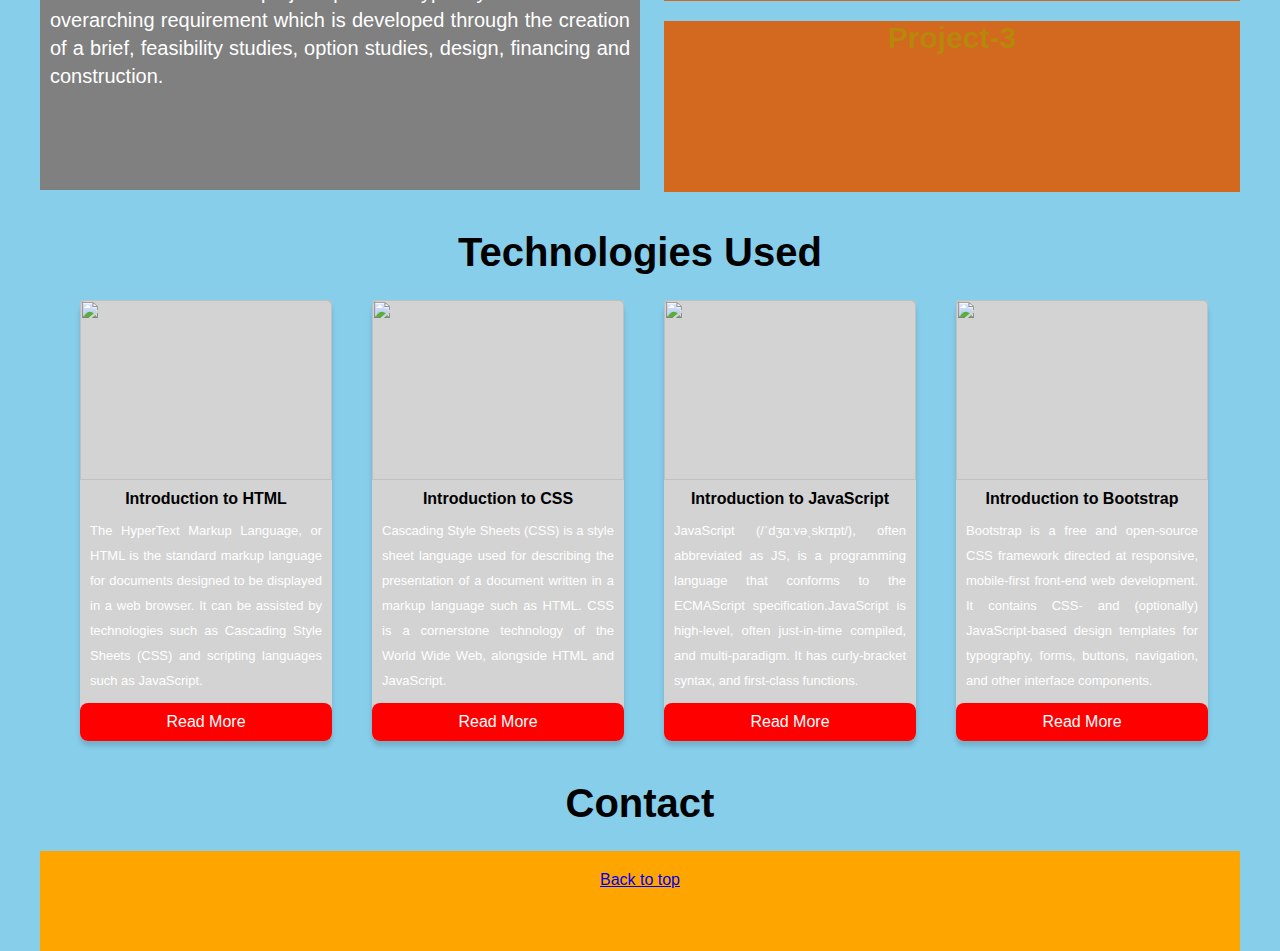
==== commit 51f2ceec: "assignment-9" ====
--- a/index.html
+++ b/index.html
@@ -1,141 +1,174 @@
 <!DOCTYPE html>
 <html lang="en">
+  <head>
+    <meta charset="UTF-8" />
+    <meta name="viewport" content="width=device-width, initial-scale=1.0" />
+    <link
+      rel="stylesheet"
+      href="https://cdnjs.cloudflare.com/ajax/libs/font-awesome/4.7.0/css/font-awesome.css"
+    />
+    <link rel="stylesheet" href="style.css" />
+    <title>Practical-9</title>
+  </head>
 
-<head>
-    <meta charset="UTF-8">
-    <meta http-equiv="X-UA-Compatible" content="IE=edge">
-    <meta name="viewport" content="width=device-width, initial-scale=1.0">
-    <link rel="stylesheet" href="style.css">
-    <title>Practical 8</title>
-</head>
+  <body>
+    <div id="container">
+      <div id="header">
+        <input type="checkbox" id="chk" />
+        <label for="chk" class="show-btn">
+          <i class="fa fa-bars"></i>
+        </label>
+        <ul class="menu">
+          <li>
+            <a href="#top"><i class="fa fa-home"></i>Home</a>
+          </li>
+          <li>
+            <a href="#about"><i class="fa fa-user"></i>About</a>
+          </li>
+          <li>
+            <a href="#circle-container"><i class="fa fa-users"></i>Team</a>
+          </li>
+          <li>
+            <a href="#Technologies"
+              ><i class="fa fa-desktop"></i>Technologies</a
+            >
+          </li>
+          <li>
+            <a href="#contact"><i class="fa fa-phone"></i>contact</a>
+          </li>
 
-<body>
-    <div class="container">
-        <div class="header">
-            <ul>
-            <li><a href="#">HOME</a></li>
-            <li><a href="#about">ABOUT</a></li>
-            <li><a href="#team">TEAM</a></li>
-            <li><a href="#technology">TECHNOLOGIES</a></li>
-            <li><a href="#contact">CONTACT</a></li>
-            </ul>
+          <label for="chk" class="hide-btn">
+            <i class="fa fa-times"></i>
+          </label>
+        </ul>
+      </div>
+      <a name="top"></a>
+
+      <div id="banner">
+        <h2>PRACTICAL - 9</h2>
+      </div>
+      <div id="circle-container">
+        <h1>Team Members</h1>
+        <div class="circle">
+          <img src="image/f1.jpg" alt="" />
         </div>
-        <div class="banner">
-          <h3>PRACTICAL-8</h3>
+        <div class="circle">
+          <img src="image/f2.jpg" alt="" />
         </div>
-        <h3 class="head">Team Members</h3>
-        <div class="section1" id="team">
-           
-            <div class="circle">
-                <img src="comhd.jpg" alt="">
+        <div class="circle">
+          <img src="image/f3.jpg" alt="" />
+        </div>
+        <div class="circle">
+          <img src="image/f4.jpg" alt="" />
+        </div>
+      </div>
+      <div id="sec2-container">
+        <a name="about"></a>
+        <h1>About Us</h1>
+        <div id="left-side">
+          <div class="left-content">
+            <div id="left-p">
+              <h2>About Projects</h2>
+              <p>
+                Construction project Construction-bandw.jpg A project is a
+                series of related a tasks which when they are carried in the
+                correct order will lead to the completion of the project.
+                Projects are temporary, generally resulting in the creation of a
+                tangible product or outcome. This is as opposed to a programme,
+                which is a series of interrelated projects that may be carried
+                out repeatedly or continuously in order to support an ongoing
+                process. For more information, see Project v programme. A
+                construction project, sometimes just referred to as a ‘project’,
+                is the organised process of constructing, renovating,
+                refurbishing, etc. a building, structure or infrastructure. The
+                project process typically starts with an overarching requirement
+                which is developed through the creation of a brief, feasibility
+                studies, option studies, design, financing and construction.
+              </p>
             </div>
-            <div class="circle">
-                <img src="./img2.png" alt="">
-            </div>
-            <div class="circle">
-                <img src="img3.png" alt="">
-            </div>
-            <div class="circle">
-                <img src="./img4.png" alt="">
-            </div>
+          </div>
+        </div>
+        <div id="right-side">
+          <div class="artical" id="p1">
+            <h2>Project-1</h2>
+          </div>
+          <div class="artical" id="p2">
+            <h2>Project-2</h2>
+          </div>
+          <div class="artical" id="p3">
+            <h2>Project-3</h2>
+          </div>
+        </div>
+      </div>
+      <div id="grid-container">
+        <a name="Technologies"></a>
+        <h1>Technologies Used</h1>
+        <div class="grid">
+          <img src="image/html.png" alt="" />
+          <h4>Introduction to HTML</h4>
+          <p>
+            The HyperText Markup Language, or HTML is the standard markup
+            language for documents designed to be displayed in a web browser. It
+            can be assisted by technologies such as Cascading Style Sheets (CSS)
+            and scripting languages such as JavaScript.
+          </p>
 
+          <a href="https://thesagargoyal.github.io/fullstack-assignment-5/html.html"
+            >Read More</a
+          >
         </div>
-        <h3 class="head">About Us</h3>
-        <div class="section2" id="about">
-           
-            <div class="left">
-                <h3>About Projects</h3>
-                <p>temporibus similique sit tenetur quasi exercitationem! Repellat obcaecati quibusdam iste explicabo laborum veritatis
-                velit accusantium animi dolorum nemo ut quam, quo cum in suscipit fugiat minima corrupti voluptates tempora alias
-                aspernatur esse dolore iure? Libero iste quo nam sequi nulla, minima architecto est cum expedita omnis enim culpa
-                reiciendis nesciunt quod deserunt, nostrum corporis tempore impedit veritatis ut perspiciatis rerum. Amet, harum
-                pariatur. Quo dolorum necessitatibus eos beatae eveniet, earum cum blanditiis, accusamus vitae, nisi voluptas
-                dignissimos modi quibusdam aut veniam deserunt accusantium possimus atque? Distinctio voluptas nemo, fuga laboriosam
-                perspiciatis eum debitis nesciunt quidem iure ratione! Eaque ea eum maxime temporibus dolor nostrum, iure enim, vero in
-                atque quod animi! Mollitia alias magnam nisi suscipit ab ducimus dolores provident. Distinctio veritatis quaerat
-                explicabo fuga neque culpa facere suscipit vel, totam quasi!
-                
-        
-</p>
-            </div>
-            <div class="right">
-                <div class="article" id="p1">
-                    <h6>Project-1</h6>
-                    
-                    
-                </div>
-                <div class="article" id="p2">
-                    <h6>Project-2</h6>
-                 
-                </div>
-                <div class="article" id="p3">
-                    <h6>Project-3</h6>
-             
-                </div>
-            </div>
+        <div class="grid">
+          <img src="image/css.png" alt="" />
+          <h4>Introduction to CSS</h4>
+          <p>
+            Cascading Style Sheets (CSS) is a style sheet language used for
+            describing the presentation of a document written in a markup
+            language such as HTML. CSS is a cornerstone technology of the World
+            Wide Web, alongside HTML and JavaScript.
+          </p>
+
+          <a href="https://thesagargoyal.github.io/fullstack-assignment-5/css.html"
+            >Read More</a
+          >
         </div>
-        <h3 class="head">Technologies Used</h3>
-        <div class="section3" id="technology">
-          
-            
-                <div class="box" id="box1">
-                    <img src="HTML.png" alt="">
-                    <h4>Introduction to HTML</h4>
-                    <p>
-                        Lorem ipsum dolor, sit amet consectetur adipisicing elit. Cumque,
-                        distinctio fuga doloribus sunt at nemo animi ratione assumenda,
-                        veritatis voluptas praesentium, voluptatem aperiam asperiores? 
-                    </p>
-                    <div class="btn">
-                        <a href="https://riyasharma18.github.io/about-html/">Read More</a>
-                    </div>
-                </div>
-                <div class="box" id="box2">
-                    <img src="CSS.png" alt="">
-                    <h4>Introduction to CSS</h4>
-                    <p>
-                        Lorem ipsum dolor, sit amet consectetur adipisicing elit. Cumque,
-                        distinctio fuga doloribus sunt at nemo animi ratione assumenda,
-                        veritatis voluptas praesentium, voluptatem aperiam asperiores? 
-                    </p>
-                    <div class="btn">
-                        <a href="https://riyasharma18.github.io/about-css/">Read More</a>
-                    </div>
-                </div>
-                <div class="box" id="box3">
-                    <img src="JS.png" alt="">
-                    <h4>Introduction to JS</h4>
-                    <p>
-                        Lorem ipsum dolor, sit amet consectetur adipisicing elit. Cumque,
-                        distinctio fuga doloribus sunt at nemo animi ratione assumenda,
-                        veritatis voluptas praesentium, voluptatem aperiam asperiores?
-                    </p>
-                    <div class="btn">
-                        <a href="https://riyasharma18.github.io/about-js/">Read More</a>
-                    </div>
-                </div>
-                <div class="box" id="box4">
-                    <img src="BOOTSTRAP.jpg" alt="">
-                    <h4>Introduction to Bootstrap</h4>
-                    <p>
-                        Lorem ipsum dolor, sit amet consectetur adipisicing elit. Cumque,
-                        distinctio fuga doloribus sunt at nemo animi ratione assumenda,
-                        veritatis voluptas praesentium, voluptatem aperiam asperiores? 
-                    </p>
-                    <div class="btn">
-                        <a href="https://riyasharma18.github.io/about-bs/">Read More</a>
-                    </div>
-                </div>
-                
+        <div class="grid">
+          <img src="image/js.png" alt="" />
+          <h4>Introduction to JavaScript</h4>
+          <p>
+            JavaScript (/ˈdʒɑːvəˌskrɪpt/), often abbreviated as JS, is a         
+            programming language that conforms to the ECMAScript
+            specification.JavaScript is high-level, often just-in-time compiled,
+            and multi-paradigm. It has curly-bracket syntax, and first-class
+            functions.
+          </p>
+
+          <a href="https://thesagargoyal.github.io/fullstack-assignment-5/js.html"
+            >Read More</a
+          >
         </div>
-        <h3 class="head">Contact</h3>
-        <div class="section4" id="contact">
-           <p>Website template for practical-8</p>
-          <p><a href="#">back to top ↑</a></p>
-         
+        <div class="grid">
+          <img src="image/boot.png" alt="" />
+          <h4>Introduction to Bootstrap</h4>
+          <p>
+            Bootstrap is a free and open-source CSS framework directed at
+            responsive, mobile-first front-end web development. It contains CSS-
+            and (optionally) JavaScript-based design templates for typography,
+            forms, buttons, navigation, and other interface components.
+          </p>
+
+          <a
+            href="https://thesagargoyal.github.io/fullstack-assignment-5/bootstrap.html"
+            >Read More</a
+          >
         </div>
-
+      </div>
+      <a name="contact"></a>
+      <h1>Contact</h1>
+      <div id="footer">
+        <p>
+          <a href="#top">Back to top</a>
+        </p>
+      </div>
     </div>
-</body>
-
+  </body>
 </html>--- a/style.css
+++ b/style.css
@@ -1,214 +1,850 @@
-*{
-    padding:0;
-    margin:0;
-}
-.container{
-    /* width: 1230px; */
-    /* border: 2px solid black; */
-    /* margin:auto; */
-    /* padding:20px; */
-}
-.header{
-    width:100%;
-    height:75px;
-    background-color:rgb(226, 221, 174);
-    margin-bottom:10px;
-   position:fixed;
-   top: 0;
-   display:flex;
-   justify-content: center;
-
-}
-
-.header ul{
-   
-   text-align:center;
-   list-style-type: none;
-}
-.header ul li{
+* {
+    padding: 0;
+    margin: 0;
+    box-sizing: border-box;
+    font-family: Arial, Helvetica, sans-serif;
+  }
+  
+  html {
+    scroll-padding-top: 70px;
+    scroll-behavior: smooth;
+  }
+  body {
+    background-color: skyblue;
+  }
+  
+  #container {
+    width: 100%;
+    max-width: 1200px;
+    margin: auto;
+  }
+  
+  #header {
+    background-color: red;
+    width: 100%;
+    height: 70px;
+    max-width: 1200px;
+    position: fixed;
+    top: 0;
+    height: 70px;
+  }
+  .menu {
+    list-style: none;
+    float: right;
+    padding: 0 20px;
+  }
+  
+  .menu li {
     display: inline-block;
+    line-height: 70px;
+  }
+  
+  .menu li a {
+    transition: 0.4s;
+    display: block;
+    text-decoration: none;
+    color: white;
+    padding: 0px 20px;
+    font-size: 20px;
+    text-transform: uppercase;
+  }
+  
+  .menu li a:hover {
+    color: white;
+    background-color: gold;
+  }
+  
+  .show-btn,
+  .hide-btn,
+  #chk {
+    font-size: 30px;
+    line-height: 70px;
+    color: white;
+    display: none;
+    float: right;
+    padding-right: 20px;
+  }
+  
+  #banner {
+    width: 100%;
+    margin-top: 90px;
+    height: 680px;
+    margin-bottom: 15px;
+    display: flex;
+    font-size: 40px;
+    color: white;
+  }
+  
+  #banner {
+    background-image: url(image/banner1.jpg);
+    background-size: cover;
+    background-position: center;
+  }
+  
+  #banner h2 {
+    margin: 20px 20px;
+    color: #fff;
+  }
+  
+  #circle-container {
+    width: 100%;
+    margin: 15px auto;
+  }
+  
+  #circle-container::after {
+    content: "";
+    display: block;
+    clear: both;
+  }
+  
+  .circle img {
+    height: 250px;
+    width: 250px;
+    border-radius: 50%;
+    background-color: goldenrod;
+    float: left;
+    margin-left: 40px;
+    display: flex;
     justify-content: center;
-    padding:20px;
-
-}
-.header ul li a{
-    font-size:30px;
+    align-items: center;
+    font-size: 30px;
+  }
+  
+  .show-btn:hover,
+  .hide-btn:hover {
+    color: gold;
+  }
+  
+  #sec2-container::after {
+    content: "";
+    display: block;
+    clear: both;
+  }
+  
+  #left-side {
+    width: 50%;
+    height: 550px;
+    background-color: gray;
+    float: left;
+    color: #fff;
+  }
+  
+  #left-p > h2 {
+    text-align: left;
+    margin: 10px 5px;
+  }
+  
+  #left-p > p {
+    font-size: 20px;
+    padding: 10px;
+    text-align: justify;
+    line-height: 28px;
+  }
+  
+  #right-side {
+    width: 48%;
+    height: 550px;
+    float: right;
+  }
+  
+  .artical {
+    height: 31%;
+    margin-bottom: 20px;
+    background-color: chocolate;
+    display: flex;
+    justify-content: center;
+    font-size: 20px;
+    font-family: Arial, Helvetica, sans-serif;
+    color: darkgoldenrod;
+    overflow: hidden;
+  }
+  
+  #p1 {
+    background-image: url(image/p1.jpg);
+    background-size: cover;
+    background-repeat: no-repeat;
+  }
+  
+  #p2 {
+    background-image: url(image/p2.jpg);
+    background-size: cover;
+    background-repeat: no-repeat;
+  }
+  
+  #p3 {
+    background-image: url(image/p3.jpg);
+    background-size: cover;
+    background-repeat: no-repeat;
+  }
+  
+  #grid-container {
+    width: 100%;
+    margin: 15px auto;
+  }
+  
+  #grid-container::after {
+    content: "";
+    display: block;
+    clear: both;
+  }
+  
+  .grid {
+    width: 21%;
+    float: left;
+    margin-left: 40px;
+    background-color: lightgrey;
+    border-radius: 8px;
+    box-shadow: 0 5px 5px rgba(0, 0, 0, 0.15);
+  }
+  
+  .grid > img {
+    width: 100%;
+    height: 180px;
+    margin-bottom: 10px;
+  }
+  
+  .grid > h4 {
+    margin: 0px 10px;
+    text-align: center;
+  }
+  
+  .grid > p {
+    margin: 10px;
+    font-size: 13px;
+    text-align: justify;
+    line-height: 25px;
+    color: white;
+  }
+  
+  .grid > a {
+    display: block;
+    margin: 0 auto;
+    text-align: center;
+    color: #fff;
+    background-color: red;
     text-decoration: none;
-    color:black;
-}
-.header ul li:hover{
-    background-color: rgb(245, 236, 236);
-}
-.banner{
-    margin-top: 78px;
-    width:100%;
-    height:600px;
-    background-image: url(banner1.jpeg);
-    background-repeat: no-repeat;
-    background-size: cover;
-    margin-bottom:20px;
-}
-.banner h3{
-  
-    text-align:center;
-    font-size: 20px;
-    color:white;
-
-   
-}
-.section1{
- width:100%;
-    height:270px;
-    background-color: fff;
-}
-.head{
-    text-align:center;
+    padding: 10px;
+    border-radius: 8px;
+  }
+  
+  h1 {
+    color: black;
     font-size: 40px;
-   
-    
-
-}
-.section2{
-    width:100%;
-    height:520px;
-    background-color: fff;
-    margin-top:10px;
-    margin-bottom:10px;
-}
-.section2 h3{
-    text-align:center;
-    font-size: 25px;
-    padding-bottom:10px;
-
-}
-.section3{
-    width:100%;
-    height:360px;
-    background-color: white;
-    margin-bottom: 60px;
-}
-.section3 h4{
-     text-align:center;
-    font-size: 20px;
-    padding-top:10px;
-    
-
-}
-.section4{
-    margin-top:20px;
-    width:100%;
-    height:95px;
-    background-color: rgb(226, 221, 174);
-}
-.footer{
-    text-align:center;
-    font-size: 25px;
-    padding-bottom:10px;
-
-}
-
-.section4 p{
-     text-align:center;
-    font-size: 20px;
-    padding-top:20px;
-    
-}
-
-.circle{
-    width:20%;
-    height:80%;
-    background-color: red;
-    border-radius: 60%;
-    display:inline-block;
-    margin-top:8px;
-    margin-left:29px;
-    margin-right:29px;
-}
-.circle img{
-    width:100%;
-    height:100%;
-     border-radius: 60%;
-}
-.left{
-      width: 45%;
-    height: 90%;
-    background-color: palevioletred;
-    float: left;
-    margin-top: 20px;
-}
-.left h3{
-    margin-top: 20px;
-    font-size:30px;
-    color: white;
-}
-.left p{
-    padding: 10px;
-    font-size:20px;
-}
-.right{
-     margin-top: 20px;
-    width: 53%;
-    height: 94%;
-    
-    background-color: fff;
-    float:right;
-}
-#p1{
-    background-image: url(project1.jpg);
-    background-size: cover;
-}
-#p2{
-     background-image: url(project2.jpeg);
-    background-size: cover;
-}
-#p3{
-     background-image: url(Project3.jpg);
-    background-size: cover;
-}
-.article{
-    width:100%;
-    height:28%;
-    background-color: rosybrown;
-    margin-bottom:28px;
-}
-.article h6{
     text-align: center;
-    
+    padding: 25px 0px;
+  }
+  
+  .grid > a:hover {
+    background-color: orange;
+  }
+  
+  #footer {
+    background-color: orange;
+    height: 100px;
+  }
+  
+  #footer > p {
+    font-size: 16px;
     color: black;
-    font-size: 20px;
-}
-.box{
-    margin-top: 20px;
-         width:20%; 
-          padding:10px;
-          border-radius: 10px;
-          margin-left:30px;
-          padding-bottom:15px;
-          box-shadow: 10px 10px 10px #000;
-          display: inline-block;
-          background-color:rgb(181, 233, 36);
-        
-}
- .box img{
-            width: 100%;
-            border-radius: 10px;
- }
- .box p{
-     margin-bottom: 10px;
- }
- .btn{
-            text-align: center;
-            padding:10px;
-           
-        }
-        .btn a{
-            text-decoration: none;
-            color:black;
-            background-color: red;
-            border-radius: 10px;
-            padding-top:10px;
-            padding-left:70px;
-            padding-bottom: 10px;
-            padding-right:70px;
-
-        }+    text-align: center;
+    padding: 20px;
+  }
+  
+  @media (min-width: 801px) and (max-width: 1199px) {
+    .menu {
+      list-style: none;
+      float: right;
+    }
+  
+    .menu li {
+      line-height: 70px;
+      display: inline-block;
+    }
+  
+    .menu li a {
+      display: block;
+      text-decoration: none;
+      color: white;
+      padding: 0px 20px;
+      font-size: 20px;
+      text-transform: uppercase;
+    }
+  
+    .menu li a:hover {
+      color: black;
+      background-color: white;
+    }
+  
+    html {
+      scroll-padding-top: 70px;
+      scroll-behavior: smooth;
+    }
+  
+    #container {
+      width: 100%;
+    }
+  
+    .show-btn,
+    .hide-btn,
+    #chk {
+      font-size: 30px;
+      line-height: 70px;
+      color: white;
+      display: none;
+      float: right;
+      padding-right: 20px;
+    }
+  
+    #header {
+      width: 100%;
+      background-color: red;
+      position: fixed;
+      top: 0;
+      height: 70px;
+    }
+  
+    #banner {
+      width: 100%;
+      margin-top: 90px;
+      height: 680px;
+      margin-bottom: 15px;
+      display: flex;
+      font-size: 40px;
+      color: white;
+    }
+  
+    #banner {
+      background-image: url(image/banner1.jpg);
+      background-size: cover;
+      background-position: center;
+    }
+  
+    #banner h2 {
+      margin: 20px 20px;
+      color: #fff;
+    }
+  
+    #circle-container {
+      width: 100%;
+    }
+  
+    #circle-container::after {
+      content: "";
+      display: block;
+      clear: both;
+    }
+  
+    .circle img {
+      height: 250px;
+      width: 250px;
+      border-radius: 50%;
+      background-color: goldenrod;
+      float: left;
+      margin-left: 15%;
+      margin-bottom: 20px;
+    }
+  
+    #sec2-container::after {
+      content: "";
+      display: block;
+      clear: both;
+    }
+  
+    #left-side {
+      width: 50%;
+      height: 550px;
+      background-color: gray;
+      float: left;
+      color: #fff;
+    }
+  
+    #left-p > h2 {
+      text-align: left;
+      margin: 10px 5px;
+    }
+  
+    #left-p > p {
+      font-size: 15px;
+      padding: 10px;
+      text-align: justify;
+      line-height: 28px;
+    }
+  
+    #right-side {
+      width: 48%;
+      height: 550px;
+      float: right;
+    }
+  
+    .artical {
+      height: 31%;
+      margin-bottom: 20px;
+      background-color: chocolate;
+      display: flex;
+      justify-content: center;
+      font-size: 20px;
+      font-family: Arial, Helvetica, sans-serif;
+      color: darkgoldenrod;
+      overflow: hidden;
+    }
+  
+    #p1 {
+      background-image: url(image/p1.jpg);
+      background-size: cover;
+      background-repeat: no-repeat;
+    }
+  
+    #p2 {
+      background-image: url(image/p2.jpg);
+      background-size: cover;
+      background-repeat: no-repeat;
+    }
+  
+    #p3 {
+      background-image: url(image/p3.jpg);
+      background-size: cover;
+      background-repeat: no-repeat;
+    }
+  
+    #grid-container {
+      width: 100%;
+      margin: 15px auto;
+    }
+  
+    #grid-container::after {
+      content: "";
+      display: block;
+      clear: both;
+    }
+  
+    .grid {
+      width: 40%;
+      float: left;
+      margin-left: 65px;
+      margin-bottom: 20px;
+      background-color: lightgrey;
+      border-radius: 8px;
+      box-shadow: 0 5px 5px rgba(0, 0, 0, 0.15);
+    }
+  
+    .grid > img {
+      width: 100%;
+      margin-bottom: 10px;
+      padding: 20px;
+    }
+  
+    .grid > h4 {
+      margin: 0px 10px;
+      text-align: center;
+    }
+  
+    .grid > p {
+      margin: 10px;
+      font-size: 18px;
+      text-align: justify;
+      line-height: 30px;
+      color: white;
+    }
+  
+    .grid > a {
+      display: block;
+      margin: 0 auto;
+      text-align: center;
+      color: #fff;
+      background-color: red;
+      text-decoration: none;
+      padding: 10px;
+      border-radius: 8px;
+    }
+  
+    h1 {
+      color: black;
+      font-size: 40px;
+      text-align: center;
+      padding: 25px 0px;
+    }
+  
+    .grid > a:hover {
+      background-color: blue;
+    }
+  
+    #footer {
+      background-color: plum;
+      height: 100px;
+    }
+  
+    #footer > p {
+      font-size: 16px;
+      color: black;
+      text-align: center;
+      padding: 20px;
+    }
+  }
+  
+  @media (max-width: 800px) {
+    #header {
+      width: 100%;
+      background-color: red;
+      position: fixed;
+      top: 0;
+      height: 70px;
+    }
+  
+    .show-btn {
+      display: block;
+    }
+  
+    .menu {
+      position: fixed;
+      top: 0;
+      right: -100%;
+      width: 100%;
+      background-color: red;
+      text-align: center;
+      padding: 80px 0px;
+      line-height: normal;
+      transition: 0.7s;
+    }
+  
+    .menu li {
+      display: block;
+    }
+  
+    .manu li a {
+      display: block;
+    }
+  
+    #chk:checked ~ .menu {
+      right: 0;
+    }
+  
+    .hide-btn {
+      display: block;
+      position: absolute;
+      right: 20px;
+      top: 10px;
+    }
+  
+    #banner {
+      width: 100%;
+      height: 350px;
+      margin-bottom: 15px;
+      display: flex;
+      font-size: 30px;
+      color: white;
+      margin-top: 90px;
+    }
+  
+    #banner h2 {
+      margin: 10px 20px;
+      color: #fff;
+    }
+  
+    #circle-container {
+      width: 100%;
+    }
+  
+    #circle-container::after {
+      content: "";
+      display: block;
+      clear: both;
+    }
+  
+    .circle img {
+      height: 250px;
+      width: 250px;
+      border-radius: 50%;
+      float: left;
+      margin-left: 10%;
+      margin-bottom: 20px;
+    }
+  
+    #left-side {
+      width: 100%;
+      height: 200px;
+      background-color: gray;
+      color: #fff;
+      margin-bottom: 20px;
+    }
+  
+    #left-p > h2 {
+      text-align: left;
+      font-size: 15px;
+      margin: 5px 5px;
+    }
+  
+    #left-p > p {
+      font-size: 12px;
+      padding: 10px;
+      text-align: justify;
+      line-height: 20px;
+    }
+  
+    #right-side {
+      width: 100%;
+      height: 400px;
+    }
+  
+    .artical {
+      height: 31%;
+      margin-bottom: 20px;
+      background-color: chocolate;
+      display: flex;
+      justify-content: center;
+      font-size: 16px;
+      font-family: Arial, Helvetica, sans-serif;
+      color: darkgoldenrod;
+      overflow: hidden;
+    }
+  
+    #p1 {
+      background-image: url(image/p1.jpg);
+      background-size: cover;
+      background-repeat: no-repeat;
+    }
+  
+    #p2 {
+      background-image: url(image/p2.jpg);
+      background-size: cover;
+      background-repeat: no-repeat;
+    }
+  
+    #p3 {
+      background-image: url(image/p3.jpg);
+      background-size: cover;
+      background-repeat: no-repeat;
+    }
+  
+    #grid-container {
+      width: 100%;
+      margin: 15px auto;
+    }
+  
+    #grid-container::after {
+      content: "";
+      display: block;
+      clear: both;
+    }
+  
+    .grid {
+      width: 40%;
+      float: left;
+      margin-left: 50px;
+      background-color: lightgrey;
+      border-radius: 8px;
+      margin-bottom: 20px;
+      box-shadow: 0 5px 5px rgba(0, 0, 0, 0.15);
+    }
+  
+    .grid > img {
+      width: 100%;
+      margin-bottom: 10px;
+    }
+  
+    .grid > h4 {
+      margin: 0px 10px;
+      text-align: center;
+    }
+  
+    .grid > p {
+      margin: 10px;
+      font-size: 13px;
+      text-align: justify;
+      line-height: 25px;
+      color: white;
+    }
+  
+    .grid > a {
+      display: block;
+      margin: 0 auto;
+      text-align: center;
+      color: #fff;
+      background-color: red;
+      text-decoration: none;
+      padding: 10px;
+      border-radius: 8px;
+    }
+  
+    h1 {
+      color: black;
+      font-size: 40px;
+      text-align: center;
+      padding: 25px 0px;
+    }
+  
+    @media (max-width: 625px) {
+      #container {
+        min-width: 320px;
+      }
+  
+      .show-btn {
+        display: block;
+      }
+  
+      .menu {
+        position: fixed;
+        top: 0;
+        right: -100%;
+        width: 100%;
+        background-color: crimson;
+        text-align: center;
+        padding: 80px 0px;
+        line-height: normal;
+        transition: 0.7s;
+      }
+  
+      .menu li {
+        display: block;
+      }
+  
+      .manu li a {
+        display: block;
+      }
+  
+      #chk:checked ~ .menu {
+        right: 0;
+      }
+  
+      .hide-btn {
+        display: block;
+        position: absolute;
+        right: 20px;
+        top: 10px;
+      }
+  
+      #banner {
+        width: 100%;
+        height: 250px;
+        margin-bottom: 15px;
+        color: white;
+        margin-top: 90px;
+      }
+  
+      #banner h2 {
+        margin: 10px 20px;
+        color: #fff;
+        font-size: 20px;
+      }
+  
+      #circle-container {
+        width: 90%;
+        margin-left: 10%;
+      }
+  
+      .circle img {
+        height: 70%;
+        width: 70%;
+  
+        border-radius: 50%;
+        margin-bottom: 20px;
+      }
+  
+      #left-side {
+        width: 100%;
+        height: 200px;
+        background-color: gray;
+        color: #fff;
+        margin-bottom: 20px;
+      }
+  
+      #left-p > h2 {
+        text-align: left;
+        margin: 5px 5px;
+      }
+  
+      #left-p > p {
+        font-size: 10px;
+        padding: 10px;
+        text-align: justify;
+        line-height: 18px;
+      }
+  
+      #right-side {
+        width: 100%;
+        height: 400px;
+      }
+  
+      .artical {
+        box-sizing: border-box;
+        height: 31%;
+        margin-bottom: 20px;
+        display: flex;
+        justify-content: center;
+        font-size: 16px;
+        font-family: Arial, Helvetica, sans-serif;
+        color: darkgoldenrod;
+        overflow: hidden;
+      }
+  
+      #p1 {
+        background-image: url(image/p1.jpg);
+        background-size: cover;
+        background-repeat: no-repeat;
+      }
+  
+      #p2 {
+        background-image: url(image/p2.jpg);
+        background-size: cover;
+        background-repeat: no-repeat;
+      }
+  
+      #p3 {
+        background-image: url(image/p3.jpg);
+        background-size: cover;
+        background-repeat: no-repeat;
+      }
+  
+      #grid-container {
+        width: 100%;
+        box-sizing: border-box;
+      }
+  
+      .grid {
+        margin-left: 20px;
+        width: 90%;
+        background-color: lightgrey;
+        border-radius: 8px;
+        margin-bottom: 20px;
+        box-shadow: 0 5px 5px rgba(0, 0, 0, 0.15);
+        max-height: 500px;
+      }
+  
+      .grid > img {
+        width: 100%;
+        margin-bottom: 10px;
+        padding: 20px;
+      }
+  
+      .grid > h4 {
+        margin: 0px 10px;
+        text-align: center;
+      }
+  
+      .grid > p {
+        margin: 10px;
+        font-size: 13px;
+        text-align: justify;
+        line-height: 25px;
+        color: white;
+      }
+  
+      .grid > a {
+        display: block;
+        margin: 0 auto;
+        text-align: center;
+        color: #fff;
+        background-color: red;
+        text-decoration: none;
+        padding: 10px;
+        border-radius: 8px;
+      }
+  
+      h1 {
+        color: black;
+        font-size: 20px;
+        text-align: center;
+        padding-top: 25px;
+        padding-bottom: 15px;
+      }
+    }
+  }